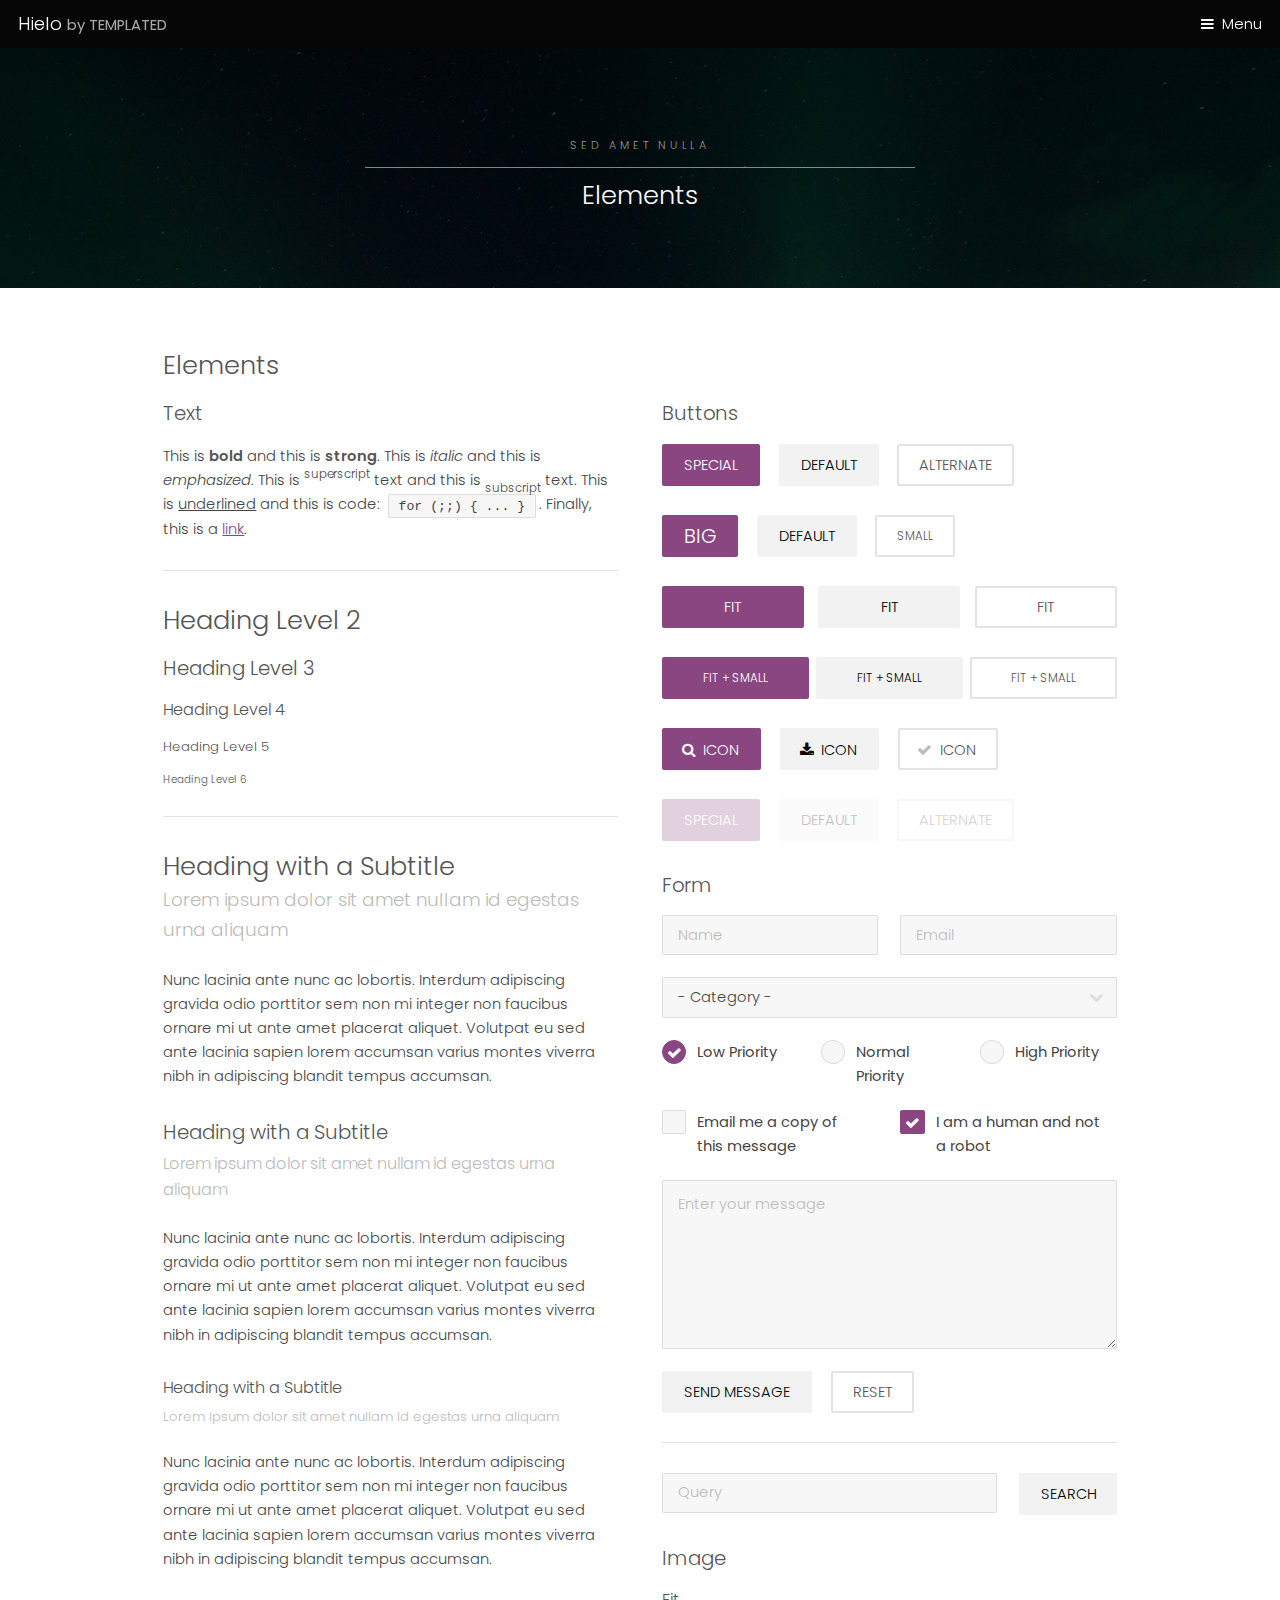
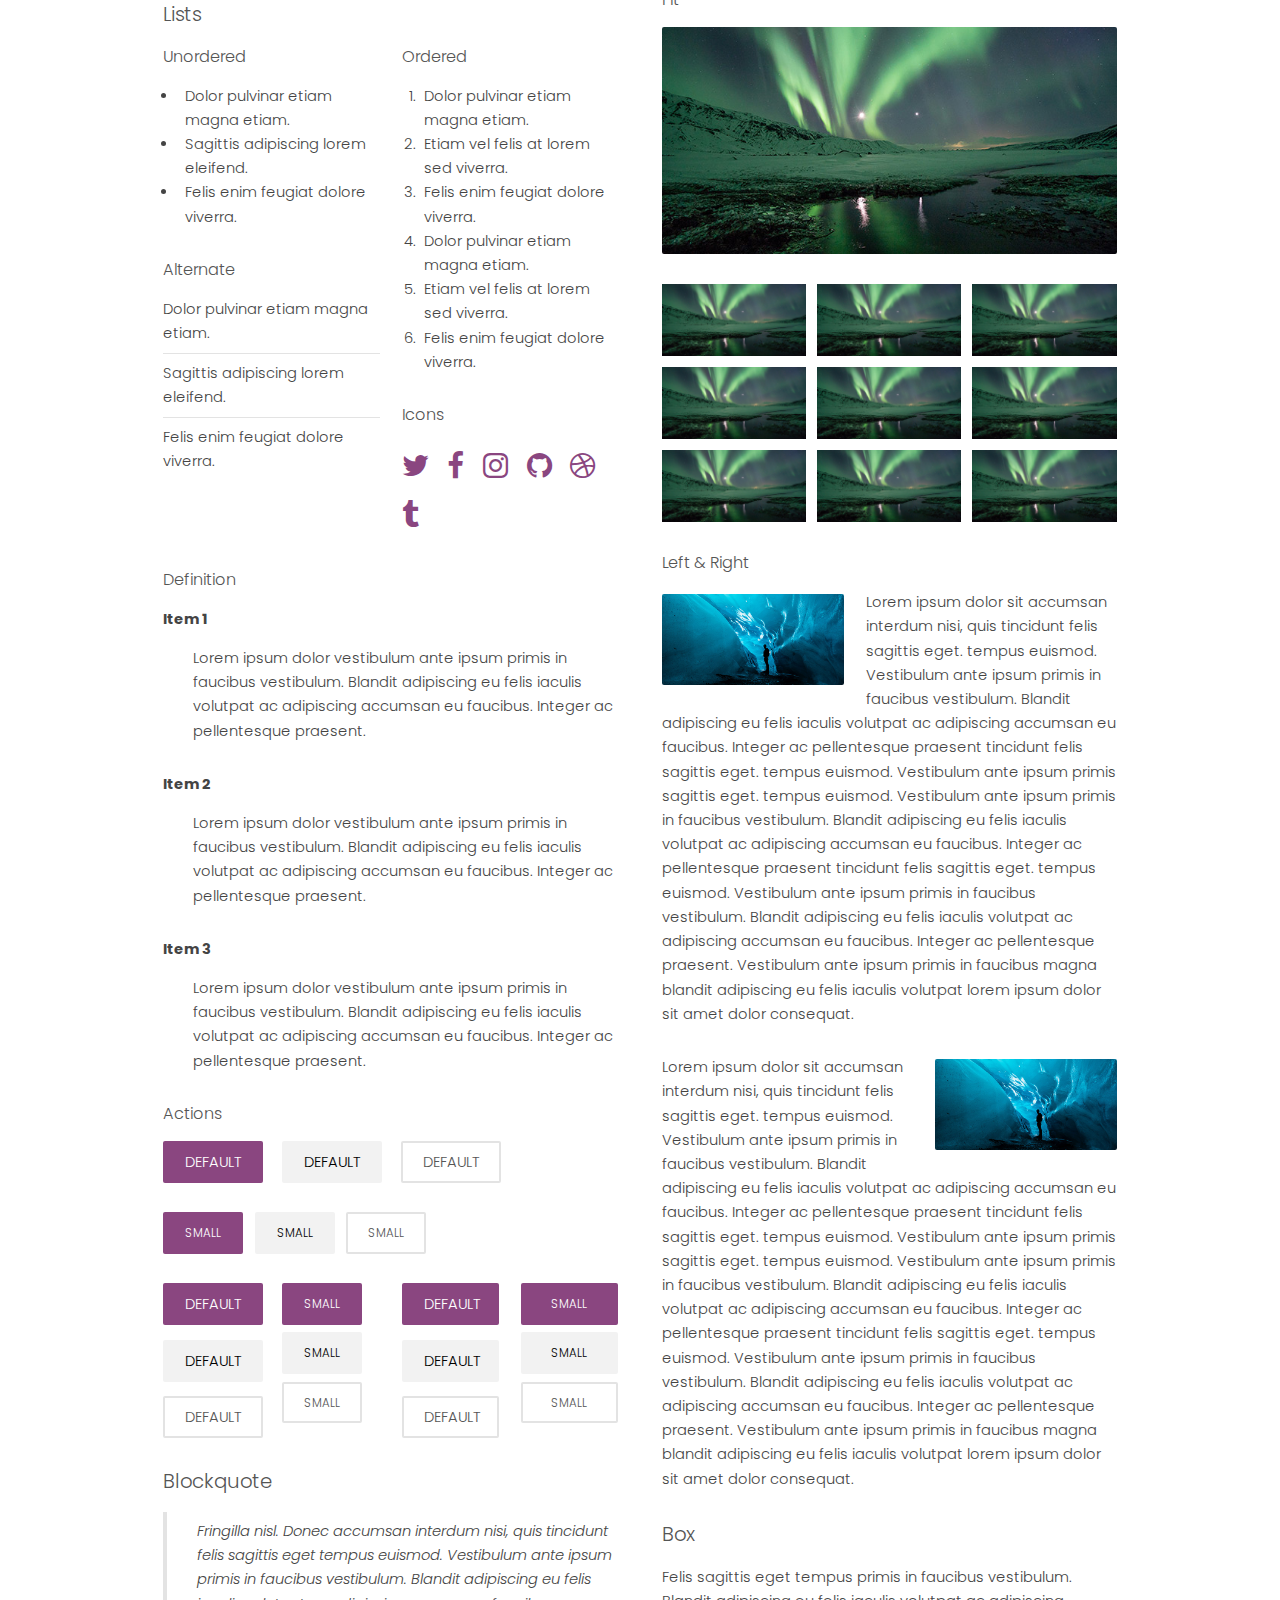
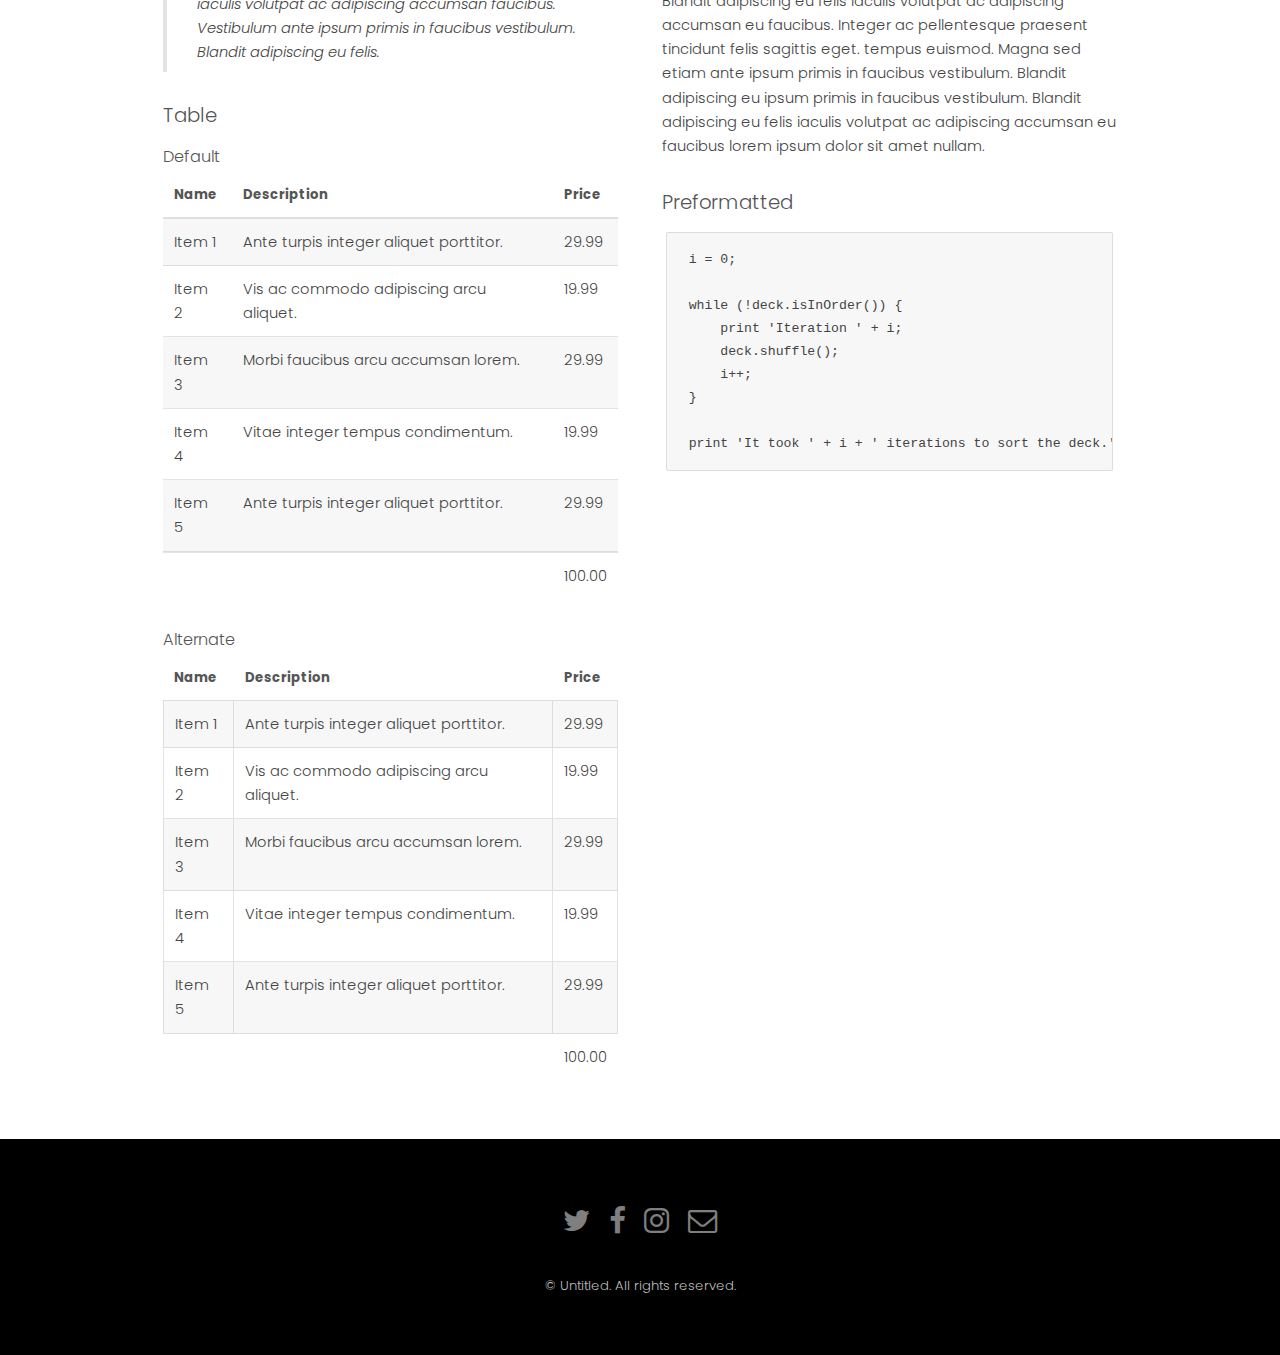
==== elements.html @ 3b43bdfb "Add files via upload" ====
<!DOCTYPE HTML>
<!--
	Hielo by TEMPLATED
	templated.co @templatedco
	Released for free under the Creative Commons Attribution 3.0 license (templated.co/license)
-->
<html>
	<head>
		<title>Hielo by TEMPLATED</title>
		<meta charset="utf-8" />
		<meta name="viewport" content="width=device-width, initial-scale=1" />
		<link rel="stylesheet" href="assets/css/main.css" />
	</head>
	<body class="subpage">

		<!-- Header -->
			<header id="header">
				<div class="logo"><a href="index.html">Hielo <span>by TEMPLATED</span></a></div>
				<a href="#menu">Menu</a>
			</header>

		<!-- Nav -->
			<nav id="menu">
				<ul class="links">
					<li><a href="index.html">Home</a></li>
					<li><a href="generic.html">Generic</a></li>
					<li><a href="elements.html">Elements</a></li>
				</ul>
			</nav>

		<!-- One -->
			<section id="One" class="wrapper style3">
				<div class="inner">
					<header class="align-center">
						<p>Sed amet nulla</p>
						<h2>Elements</h2>
					</header>
				</div>
			</section>

		<!-- Main -->
			<div id="main" class="container">

				<!-- Elements -->
					<h2 id="elements">Elements</h2>
					<div class="row 200%">
						<div class="6u 12u$(medium)">

							<!-- Text stuff -->
								<h3>Text</h3>
								<p>This is <b>bold</b> and this is <strong>strong</strong>. This is <i>italic</i> and this is <em>emphasized</em>.
								This is <sup>superscript</sup> text and this is <sub>subscript</sub> text.
								This is <u>underlined</u> and this is code: <code>for (;;) { ... }</code>.
								Finally, this is a <a href="#">link</a>.</p>
								<hr />
								<h2>Heading Level 2</h2>
								<h3>Heading Level 3</h3>
								<h4>Heading Level 4</h4>
								<h5>Heading Level 5</h5>
								<h6>Heading Level 6</h6>
								<hr />
								<header>
									<h2>Heading with a Subtitle</h2>
									<p>Lorem ipsum dolor sit amet nullam id egestas urna aliquam</p>
								</header>
								<p>Nunc lacinia ante nunc ac lobortis. Interdum adipiscing gravida odio porttitor sem non mi integer non faucibus ornare mi ut ante amet placerat aliquet. Volutpat eu sed ante lacinia sapien lorem accumsan varius montes viverra nibh in adipiscing blandit tempus accumsan.</p>
								<header>
									<h3>Heading with a Subtitle</h3>
									<p>Lorem ipsum dolor sit amet nullam id egestas urna aliquam</p>
								</header>
								<p>Nunc lacinia ante nunc ac lobortis. Interdum adipiscing gravida odio porttitor sem non mi integer non faucibus ornare mi ut ante amet placerat aliquet. Volutpat eu sed ante lacinia sapien lorem accumsan varius montes viverra nibh in adipiscing blandit tempus accumsan.</p>
								<header>
									<h4>Heading with a Subtitle</h4>
									<p>Lorem ipsum dolor sit amet nullam id egestas urna aliquam</p>
								</header>
								<p>Nunc lacinia ante nunc ac lobortis. Interdum adipiscing gravida odio porttitor sem non mi integer non faucibus ornare mi ut ante amet placerat aliquet. Volutpat eu sed ante lacinia sapien lorem accumsan varius montes viverra nibh in adipiscing blandit tempus accumsan.</p>

							<!-- Lists -->
								<h3>Lists</h3>
								<div class="row">
									<div class="6u 12u$(small)">

										<h4>Unordered</h4>
										<ul>
											<li>Dolor pulvinar etiam magna etiam.</li>
											<li>Sagittis adipiscing lorem eleifend.</li>
											<li>Felis enim feugiat dolore viverra.</li>
										</ul>

										<h4>Alternate</h4>
										<ul class="alt">
											<li>Dolor pulvinar etiam magna etiam.</li>
											<li>Sagittis adipiscing lorem eleifend.</li>
											<li>Felis enim feugiat dolore viverra.</li>
										</ul>

									</div>
									<div class="6u$ 12u$(small)">

										<h4>Ordered</h4>
										<ol>
											<li>Dolor pulvinar etiam magna etiam.</li>
											<li>Etiam vel felis at lorem sed viverra.</li>
											<li>Felis enim feugiat dolore viverra.</li>
											<li>Dolor pulvinar etiam magna etiam.</li>
											<li>Etiam vel felis at lorem sed viverra.</li>
											<li>Felis enim feugiat dolore viverra.</li>
										</ol>

										<h4>Icons</h4>
										<ul class="icons">
											<li><a href="#" class="icon fa-twitter"><span class="label">Twitter</span></a></li>
											<li><a href="#" class="icon fa-facebook"><span class="label">Facebook</span></a></li>
											<li><a href="#" class="icon fa-instagram"><span class="label">Instagram</span></a></li>
											<li><a href="#" class="icon fa-github"><span class="label">Github</span></a></li>
											<li><a href="#" class="icon fa-dribbble"><span class="label">Dribbble</span></a></li>
											<li><a href="#" class="icon fa-tumblr"><span class="label">Tumblr</span></a></li>
										</ul>

									</div>
								</div>
								<h4>Definition</h4>
								<dl>
									<dt>Item 1</dt>
									<dd>
										<p>Lorem ipsum dolor vestibulum ante ipsum primis in faucibus vestibulum. Blandit adipiscing eu felis iaculis volutpat ac adipiscing accumsan eu faucibus. Integer ac pellentesque praesent.</p>
									</dd>
									<dt>Item 2</dt>
									<dd>
										<p>Lorem ipsum dolor vestibulum ante ipsum primis in faucibus vestibulum. Blandit adipiscing eu felis iaculis volutpat ac adipiscing accumsan eu faucibus. Integer ac pellentesque praesent.</p>
									</dd>
									<dt>Item 3</dt>
									<dd>
										<p>Lorem ipsum dolor vestibulum ante ipsum primis in faucibus vestibulum. Blandit adipiscing eu felis iaculis volutpat ac adipiscing accumsan eu faucibus. Integer ac pellentesque praesent.</p>
									</dd>
								</dl>

								<h4>Actions</h4>
								<ul class="actions">
									<li><a href="#" class="button special">Default</a></li>
									<li><a href="#" class="button">Default</a></li>
									<li><a href="#" class="button alt">Default</a></li>
								</ul>
								<ul class="actions small">
									<li><a href="#" class="button special small">Small</a></li>
									<li><a href="#" class="button small">Small</a></li>
									<li><a href="#" class="button alt small">Small</a></li>
								</ul>
								<div class="row">
									<div class="3u 12u$(small)">
										<ul class="actions vertical">
											<li><a href="#" class="button special">Default</a></li>
											<li><a href="#" class="button">Default</a></li>
											<li><a href="#" class="button alt">Default</a></li>
										</ul>
									</div>
									<div class="3u 12u$(small)">
										<ul class="actions vertical small">
											<li><a href="#" class="button special small">Small</a></li>
											<li><a href="#" class="button small">Small</a></li>
											<li><a href="#" class="button alt small">Small</a></li>
										</ul>
									</div>
									<div class="3u 12u$(small)">
										<ul class="actions vertical">
											<li><a href="#" class="button special fit">Default</a></li>
											<li><a href="#" class="button fit">Default</a></li>
											<li><a href="#" class="button alt fit">Default</a></li>
										</ul>
									</div>
									<div class="3u$ 12u$(small)">
										<ul class="actions vertical small">
											<li><a href="#" class="button special small fit">Small</a></li>
											<li><a href="#" class="button small fit">Small</a></li>
											<li><a href="#" class="button alt small fit">Small</a></li>
										</ul>
									</div>
								</div>

							<!-- Blockquote -->
								<h3>Blockquote</h3>
								<blockquote>Fringilla nisl. Donec accumsan interdum nisi, quis tincidunt felis sagittis eget tempus euismod. Vestibulum ante ipsum primis in faucibus vestibulum. Blandit adipiscing eu felis iaculis volutpat ac adipiscing accumsan faucibus. Vestibulum ante ipsum primis in faucibus vestibulum. Blandit adipiscing eu felis.</blockquote>

							<!-- Table -->
								<h3>Table</h3>

								<h4>Default</h4>
								<div class="table-wrapper">
									<table>
										<thead>
											<tr>
												<th>Name</th>
												<th>Description</th>
												<th>Price</th>
											</tr>
										</thead>
										<tbody>
											<tr>
												<td>Item 1</td>
												<td>Ante turpis integer aliquet porttitor.</td>
												<td>29.99</td>
											</tr>
											<tr>
												<td>Item 2</td>
												<td>Vis ac commodo adipiscing arcu aliquet.</td>
												<td>19.99</td>
											</tr>
											<tr>
												<td>Item 3</td>
												<td> Morbi faucibus arcu accumsan lorem.</td>
												<td>29.99</td>
											</tr>
											<tr>
												<td>Item 4</td>
												<td>Vitae integer tempus condimentum.</td>
												<td>19.99</td>
											</tr>
											<tr>
												<td>Item 5</td>
												<td>Ante turpis integer aliquet porttitor.</td>
												<td>29.99</td>
											</tr>
										</tbody>
										<tfoot>
											<tr>
												<td colspan="2"></td>
												<td>100.00</td>
											</tr>
										</tfoot>
									</table>
								</div>

								<h4>Alternate</h4>
								<div class="table-wrapper">
									<table class="alt">
										<thead>
											<tr>
												<th>Name</th>
												<th>Description</th>
												<th>Price</th>
											</tr>
										</thead>
										<tbody>
											<tr>
												<td>Item 1</td>
												<td>Ante turpis integer aliquet porttitor.</td>
												<td>29.99</td>
											</tr>
											<tr>
												<td>Item 2</td>
												<td>Vis ac commodo adipiscing arcu aliquet.</td>
												<td>19.99</td>
											</tr>
											<tr>
												<td>Item 3</td>
												<td> Morbi faucibus arcu accumsan lorem.</td>
												<td>29.99</td>
											</tr>
											<tr>
												<td>Item 4</td>
												<td>Vitae integer tempus condimentum.</td>
												<td>19.99</td>
											</tr>
											<tr>
												<td>Item 5</td>
												<td>Ante turpis integer aliquet porttitor.</td>
												<td>29.99</td>
											</tr>
										</tbody>
										<tfoot>
											<tr>
												<td colspan="2"></td>
												<td>100.00</td>
											</tr>
										</tfoot>
									</table>
								</div>

						</div>
						<div class="6u$ 12u$(medium)">

							<!-- Buttons -->
								<h3>Buttons</h3>
								<ul class="actions">
									<li><a href="#" class="button special">Special</a></li>
									<li><a href="#" class="button">Default</a></li>
									<li><a href="#" class="button alt">Alternate</a></li>
								</ul>
								<ul class="actions">
									<li><a href="#" class="button special big">Big</a></li>
									<li><a href="#" class="button">Default</a></li>
									<li><a href="#" class="button alt small">Small</a></li>
								</ul>
								<ul class="actions fit">
									<li><a href="#" class="button special fit">Fit</a></li>
									<li><a href="#" class="button fit">Fit</a></li>
									<li><a href="#" class="button alt fit">Fit</a></li>
								</ul>
								<ul class="actions fit small">
									<li><a href="#" class="button special fit small">Fit + Small</a></li>
									<li><a href="#" class="button fit small">Fit + Small</a></li>
									<li><a href="#" class="button alt fit small">Fit + Small</a></li>
								</ul>
								<ul class="actions">
									<li><a href="#" class="button special icon fa-search">Icon</a></li>
									<li><a href="#" class="button icon fa-download">Icon</a></li>
									<li><a href="#" class="button alt icon fa-check">Icon</a></li>
								</ul>
								<ul class="actions">
									<li><span class="button special disabled">Special</span></li>
									<li><span class="button disabled">Default</span></li>
									<li><span class="button alt disabled">Alternate</span></li>
								</ul>

							<!-- Form -->
								<h3>Form</h3>

								<form method="post" action="#">
									<div class="row uniform">
										<div class="6u 12u$(xsmall)">
											<input type="text" name="name" id="name" value="" placeholder="Name" />
										</div>
										<div class="6u$ 12u$(xsmall)">
											<input type="email" name="email" id="email" value="" placeholder="Email" />
										</div>
										<!-- Break -->
										<div class="12u$">
											<div class="select-wrapper">
												<select name="category" id="category">
													<option value="">- Category -</option>
													<option value="1">Manufacturing</option>
													<option value="1">Shipping</option>
													<option value="1">Administration</option>
													<option value="1">Human Resources</option>
												</select>
											</div>
										</div>
										<!-- Break -->
										<div class="4u 12u$(small)">
											<input type="radio" id="priority-low" name="priority" checked>
											<label for="priority-low">Low Priority</label>
										</div>
										<div class="4u 12u$(small)">
											<input type="radio" id="priority-normal" name="priority">
											<label for="priority-normal">Normal Priority</label>
										</div>
										<div class="4u$ 12u$(small)">
											<input type="radio" id="priority-high" name="priority">
											<label for="priority-high">High Priority</label>
										</div>
										<!-- Break -->
										<div class="6u 12u$(small)">
											<input type="checkbox" id="copy" name="copy">
											<label for="copy">Email me a copy of this message</label>
										</div>
										<div class="6u$ 12u$(small)">
											<input type="checkbox" id="human" name="human" checked>
											<label for="human">I am a human and not a robot</label>
										</div>
										<!-- Break -->
										<div class="12u$">
											<textarea name="message" id="message" placeholder="Enter your message" rows="6"></textarea>
										</div>
										<!-- Break -->
										<div class="12u$">
											<ul class="actions">
												<li><input type="submit" value="Send Message" /></li>
												<li><input type="reset" value="Reset" class="alt" /></li>
											</ul>
										</div>
									</div>
								</form>

								<hr />

								<form method="post" action="#">
									<div class="row uniform">
										<div class="9u 12u$(small)">
											<input type="text" name="query" id="query" value="" placeholder="Query" />
										</div>
										<div class="3u$ 12u$(small)">
											<input type="submit" value="Search" class="fit" />
										</div>
									</div>
								</form>

							<!-- Image -->
								<h3>Image</h3>

								<h4>Fit</h4>
								<span class="image fit"><img src="images/pic01.jpg" alt="" /></span>
								<div class="box alt">
									<div class="row 50% uniform">
										<div class="4u"><span class="image fit"><img src="images/pic01.jpg" alt="" /></span></div>
										<div class="4u"><span class="image fit"><img src="images/pic01.jpg" alt="" /></span></div>
										<div class="4u$"><span class="image fit"><img src="images/pic01.jpg" alt="" /></span></div>
										<!-- Break -->
										<div class="4u"><span class="image fit"><img src="images/pic01.jpg" alt="" /></span></div>
										<div class="4u"><span class="image fit"><img src="images/pic01.jpg" alt="" /></span></div>
										<div class="4u$"><span class="image fit"><img src="images/pic01.jpg" alt="" /></span></div>
										<!-- Break -->
										<div class="4u"><span class="image fit"><img src="images/pic01.jpg" alt="" /></span></div>
										<div class="4u"><span class="image fit"><img src="images/pic01.jpg" alt="" /></span></div>
										<div class="4u$"><span class="image fit"><img src="images/pic01.jpg" alt="" /></span></div>
									</div>
								</div>

								<h4>Left &amp; Right</h4>
								<p><span class="image left"><img src="images/pic02.jpg" alt="" /></span>Lorem ipsum dolor sit accumsan interdum nisi, quis tincidunt felis sagittis eget. tempus euismod. Vestibulum ante ipsum primis in faucibus vestibulum. Blandit adipiscing eu felis iaculis volutpat ac adipiscing accumsan eu faucibus. Integer ac pellentesque praesent tincidunt felis sagittis eget. tempus euismod. Vestibulum ante ipsum primis sagittis eget. tempus euismod. Vestibulum ante ipsum primis in faucibus vestibulum. Blandit adipiscing eu felis iaculis volutpat ac adipiscing accumsan eu faucibus. Integer ac pellentesque praesent tincidunt felis sagittis eget. tempus euismod. Vestibulum ante ipsum primis in faucibus vestibulum. Blandit adipiscing eu felis iaculis volutpat ac adipiscing accumsan eu faucibus. Integer ac pellentesque praesent. Vestibulum ante ipsum primis in faucibus magna blandit adipiscing eu felis iaculis volutpat lorem ipsum dolor sit amet dolor consequat.</p>
								<p><span class="image right"><img src="images/pic02.jpg" alt="" /></span>Lorem ipsum dolor sit accumsan interdum nisi, quis tincidunt felis sagittis eget. tempus euismod. Vestibulum ante ipsum primis in faucibus vestibulum. Blandit adipiscing eu felis iaculis volutpat ac adipiscing accumsan eu faucibus. Integer ac pellentesque praesent tincidunt felis sagittis eget. tempus euismod. Vestibulum ante ipsum primis sagittis eget. tempus euismod. Vestibulum ante ipsum primis in faucibus vestibulum. Blandit adipiscing eu felis iaculis volutpat ac adipiscing accumsan eu faucibus. Integer ac pellentesque praesent tincidunt felis sagittis eget. tempus euismod. Vestibulum ante ipsum primis in faucibus vestibulum. Blandit adipiscing eu felis iaculis volutpat ac adipiscing accumsan eu faucibus. Integer ac pellentesque praesent. Vestibulum ante ipsum primis in faucibus magna blandit adipiscing eu felis iaculis volutpat lorem ipsum dolor sit amet dolor consequat.</p>

							<!-- Box -->
								<h3>Box</h3>
								<div class="box">
									<p>Felis sagittis eget tempus primis in faucibus vestibulum. Blandit adipiscing eu felis iaculis volutpat ac adipiscing accumsan eu faucibus. Integer ac pellentesque praesent tincidunt felis sagittis eget. tempus euismod. Magna sed etiam ante ipsum primis in faucibus vestibulum. Blandit adipiscing eu ipsum primis in faucibus vestibulum. Blandit adipiscing eu felis iaculis volutpat ac adipiscing accumsan eu faucibus lorem ipsum dolor sit amet nullam.</p>
								</div>

							<!-- Preformatted Code -->
								<h3>Preformatted</h3>
								<pre><code>i = 0;

while (!deck.isInOrder()) {
    print 'Iteration ' + i;
    deck.shuffle();
    i++;
}

print 'It took ' + i + ' iterations to sort the deck.';
</code></pre>

						</div>
					</div>

			</div>

		<!-- Footer -->
			<footer id="footer">
				<div class="container">
					<ul class="icons">
						<li><a href="#" class="icon fa-twitter"><span class="label">Twitter</span></a></li>
						<li><a href="#" class="icon fa-facebook"><span class="label">Facebook</span></a></li>
						<li><a href="#" class="icon fa-instagram"><span class="label">Instagram</span></a></li>
						<li><a href="#" class="icon fa-envelope-o"><span class="label">Email</span></a></li>
					</ul>
				</div>
				<div class="copyright">
					&copy; Untitled. All rights reserved.
				</div>
			</footer>

		<!-- Scripts -->
			<script src="assets/js/jquery.min.js"></script>
			<script src="assets/js/jquery.scrollex.min.js"></script>
			<script src="assets/js/skel.min.js"></script>
			<script src="assets/js/util.js"></script>
			<script src="assets/js/main.js"></script>

	</body>
</html>
---- assets/css/main.css ----
@charset "UTF-8";
@import url(font-awesome.min.css);
@import url("https://fonts.googleapis.com/css?family=Poppins:300,400,500,600,700");

/*
	Hielo by TEMPLATED
	templated.co @templatedco
	Released for free under the Creative Commons Attribution 3.0 license (templated.co/license)
*/

/* Reset */

	html, body, div, span, applet, object, iframe, h1, h2, h3, h4, h5, h6, p, blockquote, pre, a, abbr, acronym, address, big, cite, code, del, dfn, em, img, ins, kbd, q, s, samp, small, strike, strong, sub, sup, tt, var, b, u, i, center, dl, dt, dd, ol, ul, li, fieldset, form, label, legend, table, caption, tbody, tfoot, thead, tr, th, td, article, aside, canvas, details, embed, figure, figcaption, footer, header, hgroup, menu, nav, output, ruby, section, summary, time, mark, audio, video {
		margin: 0;
		padding: 0;
		border: 0;
		font-size: 100%;
		font: inherit;
		vertical-align: baseline;
	}

	article, aside, details, figcaption, figure, footer, header, hgroup, menu, nav, section {
		display: block;
	}

	body {
		line-height: 1;
	}

	ol, ul {
		list-style: none;
	}

	blockquote, q {
		quotes: none;
	}

	blockquote:before, blockquote:after, q:before, q:after {
		content: '';
		content: none;
	}

	table {
		border-collapse: collapse;
		border-spacing: 0;
	}

	body {
		-webkit-text-size-adjust: none;
	}

/* Box Model */

	*, *:before, *:after {
		-moz-box-sizing: border-box;
		-webkit-box-sizing: border-box;
		box-sizing: border-box;
	}

/* Containers */

	.container {
		margin-left: auto;
		margin-right: auto;
	}

	.container.\31 25\25 {
		width: 100%;
		max-width: 100rem;
		min-width: 80rem;
	}

	.container.\37 5\25 {
		width: 60rem;
	}

	.container.\35 0\25 {
		width: 40rem;
	}

	.container.\32 5\25 {
		width: 20rem;
	}

	.container {
		width: 80rem;
	}

	@media screen and (max-width: 1680px) {

		.container.\31 25\25 {
			width: 100%;
			max-width: 100rem;
			min-width: 80rem;
		}

		.container.\37 5\25 {
			width: 60rem;
		}

		.container.\35 0\25 {
			width: 40rem;
		}

		.container.\32 5\25 {
			width: 20rem;
		}

		.container {
			width: 80rem;
		}

	}

	@media screen and (max-width: 1280px) {

		.container.\31 25\25 {
			width: 100%;
			max-width: 81.25rem;
			min-width: 65rem;
		}

		.container.\37 5\25 {
			width: 48.75rem;
		}

		.container.\35 0\25 {
			width: 32.5rem;
		}

		.container.\32 5\25 {
			width: 16.25rem;
		}

		.container {
			width: 65rem;
		}

	}

	@media screen and (max-width: 980px) {

		.container.\31 25\25 {
			width: 100%;
			max-width: 112.5%;
			min-width: 90%;
		}

		.container.\37 5\25 {
			width: 67.5%;
		}

		.container.\35 0\25 {
			width: 45%;
		}

		.container.\32 5\25 {
			width: 22.5%;
		}

		.container {
			width: 90%;
		}

	}

	@media screen and (max-width: 736px) {

		.container.\31 25\25 {
			width: 100%;
			max-width: 112.5%;
			min-width: 90%;
		}

		.container.\37 5\25 {
			width: 67.5%;
		}

		.container.\35 0\25 {
			width: 45%;
		}

		.container.\32 5\25 {
			width: 22.5%;
		}

		.container {
			width: 90% !important;
		}

	}

	@media screen and (max-width: 480px) {

		.container.\31 25\25 {
			width: 100%;
			max-width: 112.5%;
			min-width: 90%;
		}

		.container.\37 5\25 {
			width: 67.5%;
		}

		.container.\35 0\25 {
			width: 45%;
		}

		.container.\32 5\25 {
			width: 22.5%;
		}

		.container {
			width: 90% !important;
		}

	}

/* Grid */

	.row {
		border-bottom: solid 1px transparent;
		-moz-box-sizing: border-box;
		-webkit-box-sizing: border-box;
		box-sizing: border-box;
	}

	.row > * {
		float: left;
		-moz-box-sizing: border-box;
		-webkit-box-sizing: border-box;
		box-sizing: border-box;
	}

	.row:after, .row:before {
		content: '';
		display: block;
		clear: both;
		height: 0;
	}

	.row.uniform > * > :first-child {
		margin-top: 0;
	}

	.row.uniform > * > :last-child {
		margin-bottom: 0;
	}

	.row.\30 \25 > * {
		padding: 0 0 0 0rem;
	}

	.row.\30 \25 {
		margin: 0 0 -1px 0rem;
	}

	.row.uniform.\30 \25 > * {
		padding: 0rem 0 0 0rem;
	}

	.row.uniform.\30 \25 {
		margin: 0rem 0 -1px 0rem;
	}

	.row > * {
		padding: 0 0 0 2rem;
	}

	.row {
		margin: 0 0 -1px -2rem;
	}

	.row.uniform > * {
		padding: 2rem 0 0 2rem;
	}

	.row.uniform {
		margin: -2rem 0 -1px -2rem;
	}

	.row.\32 00\25 > * {
		padding: 0 0 0 4rem;
	}

	.row.\32 00\25 {
		margin: 0 0 -1px -4rem;
	}

	.row.uniform.\32 00\25 > * {
		padding: 4rem 0 0 4rem;
	}

	.row.uniform.\32 00\25 {
		margin: -4rem 0 -1px -4rem;
	}

	.row.\31 50\25 > * {
		padding: 0 0 0 3rem;
	}

	.row.\31 50\25 {
		margin: 0 0 -1px -3rem;
	}

	.row.uniform.\31 50\25 > * {
		padding: 3rem 0 0 3rem;
	}

	.row.uniform.\31 50\25 {
		margin: -3rem 0 -1px -3rem;
	}

	.row.\35 0\25 > * {
		padding: 0 0 0 1rem;
	}

	.row.\35 0\25 {
		margin: 0 0 -1px -1rem;
	}

	.row.uniform.\35 0\25 > * {
		padding: 1rem 0 0 1rem;
	}

	.row.uniform.\35 0\25 {
		margin: -1rem 0 -1px -1rem;
	}

	.row.\32 5\25 > * {
		padding: 0 0 0 0.5rem;
	}

	.row.\32 5\25 {
		margin: 0 0 -1px -0.5rem;
	}

	.row.uniform.\32 5\25 > * {
		padding: 0.5rem 0 0 0.5rem;
	}

	.row.uniform.\32 5\25 {
		margin: -0.5rem 0 -1px -0.5rem;
	}

	.\31 2u, .\31 2u\24 {
		width: 100%;
		clear: none;
		margin-left: 0;
	}

	.\31 1u, .\31 1u\24 {
		width: 91.6666666667%;
		clear: none;
		margin-left: 0;
	}

	.\31 0u, .\31 0u\24 {
		width: 83.3333333333%;
		clear: none;
		margin-left: 0;
	}

	.\39 u, .\39 u\24 {
		width: 75%;
		clear: none;
		margin-left: 0;
	}

	.\38 u, .\38 u\24 {
		width: 66.6666666667%;
		clear: none;
		margin-left: 0;
	}

	.\37 u, .\37 u\24 {
		width: 58.3333333333%;
		clear: none;
		margin-left: 0;
	}

	.\36 u, .\36 u\24 {
		width: 50%;
		clear: none;
		margin-left: 0;
	}

	.\35 u, .\35 u\24 {
		width: 41.6666666667%;
		clear: none;
		margin-left: 0;
	}

	.\34 u, .\34 u\24 {
		width: 33.3333333333%;
		clear: none;
		margin-left: 0;
	}

	.\33 u, .\33 u\24 {
		width: 25%;
		clear: none;
		margin-left: 0;
	}

	.\32 u, .\32 u\24 {
		width: 16.6666666667%;
		clear: none;
		margin-left: 0;
	}

	.\31 u, .\31 u\24 {
		width: 8.3333333333%;
		clear: none;
		margin-left: 0;
	}

	.\31 2u\24 + *,
	.\31 1u\24 + *,
	.\31 0u\24 + *,
	.\39 u\24 + *,
	.\38 u\24 + *,
	.\37 u\24 + *,
	.\36 u\24 + *,
	.\35 u\24 + *,
	.\34 u\24 + *,
	.\33 u\24 + *,
	.\32 u\24 + *,
	.\31 u\24 + * {
		clear: left;
	}

	.\-11u {
		margin-left: 91.66667%;
	}

	.\-10u {
		margin-left: 83.33333%;
	}

	.\-9u {
		margin-left: 75%;
	}

	.\-8u {
		margin-left: 66.66667%;
	}

	.\-7u {
		margin-left: 58.33333%;
	}

	.\-6u {
		margin-left: 50%;
	}

	.\-5u {
		margin-left: 41.66667%;
	}

	.\-4u {
		margin-left: 33.33333%;
	}

	.\-3u {
		margin-left: 25%;
	}

	.\-2u {
		margin-left: 16.66667%;
	}

	.\-1u {
		margin-left: 8.33333%;
	}

	@media screen and (max-width: 1680px) {

		.row > * {
			padding: 0 0 0 2rem;
		}

		.row {
			margin: 0 0 -1px -2rem;
		}

		.row.uniform > * {
			padding: 2rem 0 0 2rem;
		}

		.row.uniform {
			margin: -2rem 0 -1px -2rem;
		}

		.row.\32 00\25 > * {
			padding: 0 0 0 4rem;
		}

		.row.\32 00\25 {
			margin: 0 0 -1px -4rem;
		}

		.row.uniform.\32 00\25 > * {
			padding: 4rem 0 0 4rem;
		}

		.row.uniform.\32 00\25 {
			margin: -4rem 0 -1px -4rem;
		}

		.row.\31 50\25 > * {
			padding: 0 0 0 3rem;
		}

		.row.\31 50\25 {
			margin: 0 0 -1px -3rem;
		}

		.row.uniform.\31 50\25 > * {
			padding: 3rem 0 0 3rem;
		}

		.row.uniform.\31 50\25 {
			margin: -3rem 0 -1px -3rem;
		}

		.row.\35 0\25 > * {
			padding: 0 0 0 1rem;
		}

		.row.\35 0\25 {
			margin: 0 0 -1px -1rem;
		}

		.row.uniform.\35 0\25 > * {
			padding: 1rem 0 0 1rem;
		}

		.row.uniform.\35 0\25 {
			margin: -1rem 0 -1px -1rem;
		}

		.row.\32 5\25 > * {
			padding: 0 0 0 0.5rem;
		}

		.row.\32 5\25 {
			margin: 0 0 -1px -0.5rem;
		}

		.row.uniform.\32 5\25 > * {
			padding: 0.5rem 0 0 0.5rem;
		}

		.row.uniform.\32 5\25 {
			margin: -0.5rem 0 -1px -0.5rem;
		}

		.\31 2u\28xlarge\29, .\31 2u\24\28xlarge\29 {
			width: 100%;
			clear: none;
			margin-left: 0;
		}

		.\31 1u\28xlarge\29, .\31 1u\24\28xlarge\29 {
			width: 91.6666666667%;
			clear: none;
			margin-left: 0;
		}

		.\31 0u\28xlarge\29, .\31 0u\24\28xlarge\29 {
			width: 83.3333333333%;
			clear: none;
			margin-left: 0;
		}

		.\39 u\28xlarge\29, .\39 u\24\28xlarge\29 {
			width: 75%;
			clear: none;
			margin-left: 0;
		}

		.\38 u\28xlarge\29, .\38 u\24\28xlarge\29 {
			width: 66.6666666667%;
			clear: none;
			margin-left: 0;
		}

		.\37 u\28xlarge\29, .\37 u\24\28xlarge\29 {
			width: 58.3333333333%;
			clear: none;
			margin-left: 0;
		}

		.\36 u\28xlarge\29, .\36 u\24\28xlarge\29 {
			width: 50%;
			clear: none;
			margin-left: 0;
		}

		.\35 u\28xlarge\29, .\35 u\24\28xlarge\29 {
			width: 41.6666666667%;
			clear: none;
			margin-left: 0;
		}

		.\34 u\28xlarge\29, .\34 u\24\28xlarge\29 {
			width: 33.3333333333%;
			clear: none;
			margin-left: 0;
		}

		.\33 u\28xlarge\29, .\33 u\24\28xlarge\29 {
			width: 25%;
			clear: none;
			margin-left: 0;
		}

		.\32 u\28xlarge\29, .\32 u\24\28xlarge\29 {
			width: 16.6666666667%;
			clear: none;
			margin-left: 0;
		}

		.\31 u\28xlarge\29, .\31 u\24\28xlarge\29 {
			width: 8.3333333333%;
			clear: none;
			margin-left: 0;
		}

		.\31 2u\24\28xlarge\29 + *,
		.\31 1u\24\28xlarge\29 + *,
		.\31 0u\24\28xlarge\29 + *,
		.\39 u\24\28xlarge\29 + *,
		.\38 u\24\28xlarge\29 + *,
		.\37 u\24\28xlarge\29 + *,
		.\36 u\24\28xlarge\29 + *,
		.\35 u\24\28xlarge\29 + *,
		.\34 u\24\28xlarge\29 + *,
		.\33 u\24\28xlarge\29 + *,
		.\32 u\24\28xlarge\29 + *,
		.\31 u\24\28xlarge\29 + * {
			clear: left;
		}

		.\-11u\28xlarge\29 {
			margin-left: 91.66667%;
		}

		.\-10u\28xlarge\29 {
			margin-left: 83.33333%;
		}

		.\-9u\28xlarge\29 {
			margin-left: 75%;
		}

		.\-8u\28xlarge\29 {
			margin-left: 66.66667%;
		}

		.\-7u\28xlarge\29 {
			margin-left: 58.33333%;
		}

		.\-6u\28xlarge\29 {
			margin-left: 50%;
		}

		.\-5u\28xlarge\29 {
			margin-left: 41.66667%;
		}

		.\-4u\28xlarge\29 {
			margin-left: 33.33333%;
		}

		.\-3u\28xlarge\29 {
			margin-left: 25%;
		}

		.\-2u\28xlarge\29 {
			margin-left: 16.66667%;
		}

		.\-1u\28xlarge\29 {
			margin-left: 8.33333%;
		}

	}

	@media screen and (max-width: 1280px) {

		.row > * {
			padding: 0 0 0 1.5rem;
		}

		.row {
			margin: 0 0 -1px -1.5rem;
		}

		.row.uniform > * {
			padding: 1.5rem 0 0 1.5rem;
		}

		.row.uniform {
			margin: -1.5rem 0 -1px -1.5rem;
		}

		.row.\32 00\25 > * {
			padding: 0 0 0 3rem;
		}

		.row.\32 00\25 {
			margin: 0 0 -1px -3rem;
		}

		.row.uniform.\32 00\25 > * {
			padding: 3rem 0 0 3rem;
		}

		.row.uniform.\32 00\25 {
			margin: -3rem 0 -1px -3rem;
		}

		.row.\31 50\25 > * {
			padding: 0 0 0 2.25rem;
		}

		.row.\31 50\25 {
			margin: 0 0 -1px -2.25rem;
		}

		.row.uniform.\31 50\25 > * {
			padding: 2.25rem 0 0 2.25rem;
		}

		.row.uniform.\31 50\25 {
			margin: -2.25rem 0 -1px -2.25rem;
		}

		.row.\35 0\25 > * {
			padding: 0 0 0 0.75rem;
		}

		.row.\35 0\25 {
			margin: 0 0 -1px -0.75rem;
		}

		.row.uniform.\35 0\25 > * {
			padding: 0.75rem 0 0 0.75rem;
		}

		.row.uniform.\35 0\25 {
			margin: -0.75rem 0 -1px -0.75rem;
		}

		.row.\32 5\25 > * {
			padding: 0 0 0 0.375rem;
		}

		.row.\32 5\25 {
			margin: 0 0 -1px -0.375rem;
		}

		.row.uniform.\32 5\25 > * {
			padding: 0.375rem 0 0 0.375rem;
		}

		.row.uniform.\32 5\25 {
			margin: -0.375rem 0 -1px -0.375rem;
		}

		.\31 2u\28large\29, .\31 2u\24\28large\29 {
			width: 100%;
			clear: none;
			margin-left: 0;
		}

		.\31 1u\28large\29, .\31 1u\24\28large\29 {
			width: 91.6666666667%;
			clear: none;
			margin-left: 0;
		}

		.\31 0u\28large\29, .\31 0u\24\28large\29 {
			width: 83.3333333333%;
			clear: none;
			margin-left: 0;
		}

		.\39 u\28large\29, .\39 u\24\28large\29 {
			width: 75%;
			clear: none;
			margin-left: 0;
		}

		.\38 u\28large\29, .\38 u\24\28large\29 {
			width: 66.6666666667%;
			clear: none;
			margin-left: 0;
		}

		.\37 u\28large\29, .\37 u\24\28large\29 {
			width: 58.3333333333%;
			clear: none;
			margin-left: 0;
		}

		.\36 u\28large\29, .\36 u\24\28large\29 {
			width: 50%;
			clear: none;
			margin-left: 0;
		}

		.\35 u\28large\29, .\35 u\24\28large\29 {
			width: 41.6666666667%;
			clear: none;
			margin-left: 0;
		}

		.\34 u\28large\29, .\34 u\24\28large\29 {
			width: 33.3333333333%;
			clear: none;
			margin-left: 0;
		}

		.\33 u\28large\29, .\33 u\24\28large\29 {
			width: 25%;
			clear: none;
			margin-left: 0;
		}

		.\32 u\28large\29, .\32 u\24\28large\29 {
			width: 16.6666666667%;
			clear: none;
			margin-left: 0;
		}

		.\31 u\28large\29, .\31 u\24\28large\29 {
			width: 8.3333333333%;
			clear: none;
			margin-left: 0;
		}

		.\31 2u\24\28large\29 + *,
		.\31 1u\24\28large\29 + *,
		.\31 0u\24\28large\29 + *,
		.\39 u\24\28large\29 + *,
		.\38 u\24\28large\29 + *,
		.\37 u\24\28large\29 + *,
		.\36 u\24\28large\29 + *,
		.\35 u\24\28large\29 + *,
		.\34 u\24\28large\29 + *,
		.\33 u\24\28large\29 + *,
		.\32 u\24\28large\29 + *,
		.\31 u\24\28large\29 + * {
			clear: left;
		}

		.\-11u\28large\29 {
			margin-left: 91.66667%;
		}

		.\-10u\28large\29 {
			margin-left: 83.33333%;
		}

		.\-9u\28large\29 {
			margin-left: 75%;
		}

		.\-8u\28large\29 {
			margin-left: 66.66667%;
		}

		.\-7u\28large\29 {
			margin-left: 58.33333%;
		}

		.\-6u\28large\29 {
			margin-left: 50%;
		}

		.\-5u\28large\29 {
			margin-left: 41.66667%;
		}

		.\-4u\28large\29 {
			margin-left: 33.33333%;
		}

		.\-3u\28large\29 {
			margin-left: 25%;
		}

		.\-2u\28large\29 {
			margin-left: 16.66667%;
		}

		.\-1u\28large\29 {
			margin-left: 8.33333%;
		}

	}

	@media screen and (max-width: 980px) {

		.row > * {
			padding: 0 0 0 1.5rem;
		}

		.row {
			margin: 0 0 -1px -1.5rem;
		}

		.row.uniform > * {
			padding: 1.5rem 0 0 1.5rem;
		}

		.row.uniform {
			margin: -1.5rem 0 -1px -1.5rem;
		}

		.row.\32 00\25 > * {
			padding: 0 0 0 3rem;
		}

		.row.\32 00\25 {
			margin: 0 0 -1px -3rem;
		}

		.row.uniform.\32 00\25 > * {
			padding: 3rem 0 0 3rem;
		}

		.row.uniform.\32 00\25 {
			margin: -3rem 0 -1px -3rem;
		}

		.row.\31 50\25 > * {
			padding: 0 0 0 2.25rem;
		}

		.row.\31 50\25 {
			margin: 0 0 -1px -2.25rem;
		}

		.row.uniform.\31 50\25 > * {
			padding: 2.25rem 0 0 2.25rem;
		}

		.row.uniform.\31 50\25 {
			margin: -2.25rem 0 -1px -2.25rem;
		}

		.row.\35 0\25 > * {
			padding: 0 0 0 0.75rem;
		}

		.row.\35 0\25 {
			margin: 0 0 -1px -0.75rem;
		}

		.row.uniform.\35 0\25 > * {
			padding: 0.75rem 0 0 0.75rem;
		}

		.row.uniform.\35 0\25 {
			margin: -0.75rem 0 -1px -0.75rem;
		}

		.row.\32 5\25 > * {
			padding: 0 0 0 0.375rem;
		}

		.row.\32 5\25 {
			margin: 0 0 -1px -0.375rem;
		}

		.row.uniform.\32 5\25 > * {
			padding: 0.375rem 0 0 0.375rem;
		}

		.row.uniform.\32 5\25 {
			margin: -0.375rem 0 -1px -0.375rem;
		}

		.\31 2u\28medium\29, .\31 2u\24\28medium\29 {
			width: 100%;
			clear: none;
			margin-left: 0;
		}

		.\31 1u\28medium\29, .\31 1u\24\28medium\29 {
			width: 91.6666666667%;
			clear: none;
			margin-left: 0;
		}

		.\31 0u\28medium\29, .\31 0u\24\28medium\29 {
			width: 83.3333333333%;
			clear: none;
			margin-left: 0;
		}

		.\39 u\28medium\29, .\39 u\24\28medium\29 {
			width: 75%;
			clear: none;
			margin-left: 0;
		}

		.\38 u\28medium\29, .\38 u\24\28medium\29 {
			width: 66.6666666667%;
			clear: none;
			margin-left: 0;
		}

		.\37 u\28medium\29, .\37 u\24\28medium\29 {
			width: 58.3333333333%;
			clear: none;
			margin-left: 0;
		}

		.\36 u\28medium\29, .\36 u\24\28medium\29 {
			width: 50%;
			clear: none;
			margin-left: 0;
		}

		.\35 u\28medium\29, .\35 u\24\28medium\29 {
			width: 41.6666666667%;
			clear: none;
			margin-left: 0;
		}

		.\34 u\28medium\29, .\34 u\24\28medium\29 {
			width: 33.3333333333%;
			clear: none;
			margin-left: 0;
		}

		.\33 u\28medium\29, .\33 u\24\28medium\29 {
			width: 25%;
			clear: none;
			margin-left: 0;
		}

		.\32 u\28medium\29, .\32 u\24\28medium\29 {
			width: 16.6666666667%;
			clear: none;
			margin-left: 0;
		}

		.\31 u\28medium\29, .\31 u\24\28medium\29 {
			width: 8.3333333333%;
			clear: none;
			margin-left: 0;
		}

		.\31 2u\24\28medium\29 + *,
		.\31 1u\24\28medium\29 + *,
		.\31 0u\24\28medium\29 + *,
		.\39 u\24\28medium\29 + *,
		.\38 u\24\28medium\29 + *,
		.\37 u\24\28medium\29 + *,
		.\36 u\24\28medium\29 + *,
		.\35 u\24\28medium\29 + *,
		.\34 u\24\28medium\29 + *,
		.\33 u\24\28medium\29 + *,
		.\32 u\24\28medium\29 + *,
		.\31 u\24\28medium\29 + * {
			clear: left;
		}

		.\-11u\28medium\29 {
			margin-left: 91.66667%;
		}

		.\-10u\28medium\29 {
			margin-left: 83.33333%;
		}

		.\-9u\28medium\29 {
			margin-left: 75%;
		}

		.\-8u\28medium\29 {
			margin-left: 66.66667%;
		}

		.\-7u\28medium\29 {
			margin-left: 58.33333%;
		}

		.\-6u\28medium\29 {
			margin-left: 50%;
		}

		.\-5u\28medium\29 {
			margin-left: 41.66667%;
		}

		.\-4u\28medium\29 {
			margin-left: 33.33333%;
		}

		.\-3u\28medium\29 {
			margin-left: 25%;
		}

		.\-2u\28medium\29 {
			margin-left: 16.66667%;
		}

		.\-1u\28medium\29 {
			margin-left: 8.33333%;
		}

	}

	@media screen and (max-width: 736px) {

		.row > * {
			padding: 0 0 0 1.25rem;
		}

		.row {
			margin: 0 0 -1px -1.25rem;
		}

		.row.uniform > * {
			padding: 1.25rem 0 0 1.25rem;
		}

		.row.uniform {
			margin: -1.25rem 0 -1px -1.25rem;
		}

		.row.\32 00\25 > * {
			padding: 0 0 0 2.5rem;
		}

		.row.\32 00\25 {
			margin: 0 0 -1px -2.5rem;
		}

		.row.uniform.\32 00\25 > * {
			padding: 2.5rem 0 0 2.5rem;
		}

		.row.uniform.\32 00\25 {
			margin: -2.5rem 0 -1px -2.5rem;
		}

		.row.\31 50\25 > * {
			padding: 0 0 0 1.875rem;
		}

		.row.\31 50\25 {
			margin: 0 0 -1px -1.875rem;
		}

		.row.uniform.\31 50\25 > * {
			padding: 1.875rem 0 0 1.875rem;
		}

		.row.uniform.\31 50\25 {
			margin: -1.875rem 0 -1px -1.875rem;
		}

		.row.\35 0\25 > * {
			padding: 0 0 0 0.625rem;
		}

		.row.\35 0\25 {
			margin: 0 0 -1px -0.625rem;
		}

		.row.uniform.\35 0\25 > * {
			padding: 0.625rem 0 0 0.625rem;
		}

		.row.uniform.\35 0\25 {
			margin: -0.625rem 0 -1px -0.625rem;
		}

		.row.\32 5\25 > * {
			padding: 0 0 0 0.3125rem;
		}

		.row.\32 5\25 {
			margin: 0 0 -1px -0.3125rem;
		}

		.row.uniform.\32 5\25 > * {
			padding: 0.3125rem 0 0 0.3125rem;
		}

		.row.uniform.\32 5\25 {
			margin: -0.3125rem 0 -1px -0.3125rem;
		}

		.\31 2u\28small\29, .\31 2u\24\28small\29 {
			width: 100%;
			clear: none;
			margin-left: 0;
		}

		.\31 1u\28small\29, .\31 1u\24\28small\29 {
			width: 91.6666666667%;
			clear: none;
			margin-left: 0;
		}

		.\31 0u\28small\29, .\31 0u\24\28small\29 {
			width: 83.3333333333%;
			clear: none;
			margin-left: 0;
		}

		.\39 u\28small\29, .\39 u\24\28small\29 {
			width: 75%;
			clear: none;
			margin-left: 0;
		}

		.\38 u\28small\29, .\38 u\24\28small\29 {
			width: 66.6666666667%;
			clear: none;
			margin-left: 0;
		}

		.\37 u\28small\29, .\37 u\24\28small\29 {
			width: 58.3333333333%;
			clear: none;
			margin-left: 0;
		}

		.\36 u\28small\29, .\36 u\24\28small\29 {
			width: 50%;
			clear: none;
			margin-left: 0;
		}

		.\35 u\28small\29, .\35 u\24\28small\29 {
			width: 41.6666666667%;
			clear: none;
			margin-left: 0;
		}

		.\34 u\28small\29, .\34 u\24\28small\29 {
			width: 33.3333333333%;
			clear: none;
			margin-left: 0;
		}

		.\33 u\28small\29, .\33 u\24\28small\29 {
			width: 25%;
			clear: none;
			margin-left: 0;
		}

		.\32 u\28small\29, .\32 u\24\28small\29 {
			width: 16.6666666667%;
			clear: none;
			margin-left: 0;
		}

		.\31 u\28small\29, .\31 u\24\28small\29 {
			width: 8.3333333333%;
			clear: none;
			margin-left: 0;
		}

		.\31 2u\24\28small\29 + *,
		.\31 1u\24\28small\29 + *,
		.\31 0u\24\28small\29 + *,
		.\39 u\24\28small\29 + *,
		.\38 u\24\28small\29 + *,
		.\37 u\24\28small\29 + *,
		.\36 u\24\28small\29 + *,
		.\35 u\24\28small\29 + *,
		.\34 u\24\28small\29 + *,
		.\33 u\24\28small\29 + *,
		.\32 u\24\28small\29 + *,
		.\31 u\24\28small\29 + * {
			clear: left;
		}

		.\-11u\28small\29 {
			margin-left: 91.66667%;
		}

		.\-10u\28small\29 {
			margin-left: 83.33333%;
		}

		.\-9u\28small\29 {
			margin-left: 75%;
		}

		.\-8u\28small\29 {
			margin-left: 66.66667%;
		}

		.\-7u\28small\29 {
			margin-left: 58.33333%;
		}

		.\-6u\28small\29 {
			margin-left: 50%;
		}

		.\-5u\28small\29 {
			margin-left: 41.66667%;
		}

		.\-4u\28small\29 {
			margin-left: 33.33333%;
		}

		.\-3u\28small\29 {
			margin-left: 25%;
		}

		.\-2u\28small\29 {
			margin-left: 16.66667%;
		}

		.\-1u\28small\29 {
			margin-left: 8.33333%;
		}

	}

	@media screen and (max-width: 480px) {

		.row > * {
			padding: 0 0 0 1.25rem;
		}

		.row {
			margin: 0 0 -1px -1.25rem;
		}

		.row.uniform > * {
			padding: 1.25rem 0 0 1.25rem;
		}

		.row.uniform {
			margin: -1.25rem 0 -1px -1.25rem;
		}

		.row.\32 00\25 > * {
			padding: 0 0 0 2.5rem;
		}

		.row.\32 00\25 {
			margin: 0 0 -1px -2.5rem;
		}

		.row.uniform.\32 00\25 > * {
			padding: 2.5rem 0 0 2.5rem;
		}

		.row.uniform.\32 00\25 {
			margin: -2.5rem 0 -1px -2.5rem;
		}

		.row.\31 50\25 > * {
			padding: 0 0 0 1.875rem;
		}

		.row.\31 50\25 {
			margin: 0 0 -1px -1.875rem;
		}

		.row.uniform.\31 50\25 > * {
			padding: 1.875rem 0 0 1.875rem;
		}

		.row.uniform.\31 50\25 {
			margin: -1.875rem 0 -1px -1.875rem;
		}

		.row.\35 0\25 > * {
			padding: 0 0 0 0.625rem;
		}

		.row.\35 0\25 {
			margin: 0 0 -1px -0.625rem;
		}

		.row.uniform.\35 0\25 > * {
			padding: 0.625rem 0 0 0.625rem;
		}

		.row.uniform.\35 0\25 {
			margin: -0.625rem 0 -1px -0.625rem;
		}

		.row.\32 5\25 > * {
			padding: 0 0 0 0.3125rem;
		}

		.row.\32 5\25 {
			margin: 0 0 -1px -0.3125rem;
		}

		.row.uniform.\32 5\25 > * {
			padding: 0.3125rem 0 0 0.3125rem;
		}

		.row.uniform.\32 5\25 {
			margin: -0.3125rem 0 -1px -0.3125rem;
		}

		.\31 2u\28xsmall\29, .\31 2u\24\28xsmall\29 {
			width: 100%;
			clear: none;
			margin-left: 0;
		}

		.\31 1u\28xsmall\29, .\31 1u\24\28xsmall\29 {
			width: 91.6666666667%;
			clear: none;
			margin-left: 0;
		}

		.\31 0u\28xsmall\29, .\31 0u\24\28xsmall\29 {
			width: 83.3333333333%;
			clear: none;
			margin-left: 0;
		}

		.\39 u\28xsmall\29, .\39 u\24\28xsmall\29 {
			width: 75%;
			clear: none;
			margin-left: 0;
		}

		.\38 u\28xsmall\29, .\38 u\24\28xsmall\29 {
			width: 66.6666666667%;
			clear: none;
			margin-left: 0;
		}

		.\37 u\28xsmall\29, .\37 u\24\28xsmall\29 {
			width: 58.3333333333%;
			clear: none;
			margin-left: 0;
		}

		.\36 u\28xsmall\29, .\36 u\24\28xsmall\29 {
			width: 50%;
			clear: none;
			margin-left: 0;
		}

		.\35 u\28xsmall\29, .\35 u\24\28xsmall\29 {
			width: 41.6666666667%;
			clear: none;
			margin-left: 0;
		}

		.\34 u\28xsmall\29, .\34 u\24\28xsmall\29 {
			width: 33.3333333333%;
			clear: none;
			margin-left: 0;
		}

		.\33 u\28xsmall\29, .\33 u\24\28xsmall\29 {
			width: 25%;
			clear: none;
			margin-left: 0;
		}

		.\32 u\28xsmall\29, .\32 u\24\28xsmall\29 {
			width: 16.6666666667%;
			clear: none;
			margin-left: 0;
		}

		.\31 u\28xsmall\29, .\31 u\24\28xsmall\29 {
			width: 8.3333333333%;
			clear: none;
			margin-left: 0;
		}

		.\31 2u\24\28xsmall\29 + *,
		.\31 1u\24\28xsmall\29 + *,
		.\31 0u\24\28xsmall\29 + *,
		.\39 u\24\28xsmall\29 + *,
		.\38 u\24\28xsmall\29 + *,
		.\37 u\24\28xsmall\29 + *,
		.\36 u\24\28xsmall\29 + *,
		.\35 u\24\28xsmall\29 + *,
		.\34 u\24\28xsmall\29 + *,
		.\33 u\24\28xsmall\29 + *,
		.\32 u\24\28xsmall\29 + *,
		.\31 u\24\28xsmall\29 + * {
			clear: left;
		}

		.\-11u\28xsmall\29 {
			margin-left: 91.66667%;
		}

		.\-10u\28xsmall\29 {
			margin-left: 83.33333%;
		}

		.\-9u\28xsmall\29 {
			margin-left: 75%;
		}

		.\-8u\28xsmall\29 {
			margin-left: 66.66667%;
		}

		.\-7u\28xsmall\29 {
			margin-left: 58.33333%;
		}

		.\-6u\28xsmall\29 {
			margin-left: 50%;
		}

		.\-5u\28xsmall\29 {
			margin-left: 41.66667%;
		}

		.\-4u\28xsmall\29 {
			margin-left: 33.33333%;
		}

		.\-3u\28xsmall\29 {
			margin-left: 25%;
		}

		.\-2u\28xsmall\29 {
			margin-left: 16.66667%;
		}

		.\-1u\28xsmall\29 {
			margin-left: 8.33333%;
		}

	}

/* Basic */

	@-ms-viewport {
		width: device-width;
	}

	body {
		-ms-overflow-style: scrollbar;
	}

	@media screen and (max-width: 480px) {

		html, body {
			min-width: 320px;
		}

	}

	body {
		background: #fff;
	}

		body.is-loading *, body.is-loading *:before, body.is-loading *:after {
			-moz-animation: none !important;
			-webkit-animation: none !important;
			-ms-animation: none !important;
			animation: none !important;
			-moz-transition: none !important;
			-webkit-transition: none !important;
			-ms-transition: none !important;
			transition: none !important;
		}

/* Type */

	html {
		font-size: 13pt;
	}

		@media screen and (max-width: 1680px) {

			html {
				font-size: 11pt;
			}

		}

		@media screen and (max-width: 1280px) {

			html {
				font-size: 11pt;
			}

		}

		@media screen and (max-width: 980px) {

			html {
				font-size: 12pt;
			}

		}

		@media screen and (max-width: 736px) {

			html {
				font-size: 12pt;
			}

		}

		@media screen and (max-width: 480px) {

			html {
				font-size: 12pt;
			}

		}

	body {
		background-color: #fff;
		color: #444;
	}

	body, input, select, textarea {
		font-family: "Poppins", sans-serif;
		font-weight: 300;
		font-size: 1rem;
		line-height: 1.65;
	}

	a {
		text-decoration: underline;
	}

		a:hover {
			text-decoration: none;
		}

	strong, b {
		font-weight: 600;
	}

	em, i {
		font-style: italic;
	}

	p {
		margin: 0 0 2rem 0;
	}

		p.special {
			text-transform: uppercase;
			font-size: .75rem;
			font-weight: 300;
			margin: 0 0 .5rem 0;
			padding: 0 0 1rem 0;
			letter-spacing: .25rem;
		}

			p.special:after {
				content: '';
				position: absolute;
				margin: auto;
				right: 0;
				bottom: 0;
				left: 0;
				width: 50%;
				height: 1px;
				background-color: rgba(0, 0, 0, 0.125);
			}

	h1, h2, h3, h4, h5, h6 {
		font-weight: 300;
		line-height: 1.5;
		margin: 0 0 1rem 0;
	}

		h1 a, h2 a, h3 a, h4 a, h5 a, h6 a {
			color: inherit;
			text-decoration: none;
		}

	h2 {
		font-size: 1.75rem;
	}

	h3 {
		font-size: 1.35rem;
	}

	h4 {
		font-size: 1.1rem;
	}

	h5 {
		font-size: 0.9rem;
	}

	h6 {
		font-size: 0.7rem;
	}

	sub {
		font-size: 0.8rem;
		position: relative;
		top: 0.5rem;
	}

	sup {
		font-size: 0.8rem;
		position: relative;
		top: -0.5rem;
	}

	blockquote {
		border-left: solid 4px;
		font-style: italic;
		margin: 0 0 2rem 0;
		padding: 0.5rem 0 0.5rem 2rem;
	}

	code {
		border-radius: 2px;
		border: solid 1px;
		font-family: "Courier New", monospace;
		font-size: 0.9rem;
		margin: 0 0.25rem;
		padding: 0.25rem 0.65rem;
	}

	pre {
		-webkit-overflow-scrolling: touch;
		font-family: "Courier New", monospace;
		font-size: 0.9rem;
		margin: 0 0 2rem 0;
	}

		pre code {
			display: block;
			line-height: 1.75;
			padding: 1rem 1.5rem;
			overflow-x: auto;
		}

	hr {
		border: 0;
		border-bottom: solid 1px;
		margin: 2rem 0;
	}

		hr.major {
			margin: 3rem 0;
		}

	.align-left {
		text-align: left;
	}

	.align-center {
		text-align: center;
	}

	.align-right {
		text-align: right;
	}

	input, select, textarea {
		color: #555;
	}

	a {
		color: #8a4680;
	}

	strong, b {
		color: #555;
	}

	h1, h2, h3, h4, h5, h6 {
		color: #555;
	}

	blockquote {
		border-left-color: rgba(144, 144, 144, 0.25);
	}

	code {
		background: rgba(144, 144, 144, 0.075);
		border-color: rgba(144, 144, 144, 0.25);
	}

	hr {
		border-bottom-color: rgba(144, 144, 144, 0.25);
	}

/* Box */

	.box {
		margin-bottom: 2rem;
		background: #FFF;
	}

		.box .image.fit {
			margin: 0;
			border-radius: 0;
		}

			.box .image.fit img {
				border-radius: 0;
			}

		.box header h2 {
			margin-bottom: 2rem;
		}

		.box header p {
			text-transform: uppercase;
			font-size: .75rem;
			font-weight: 300;
			margin: 0 0 .25rem 0;
			padding: 0 0 .75rem 0;
			letter-spacing: .25rem;
		}

			.box header p:after {
				content: '';
				position: absolute;
				margin: auto;
				right: 0;
				bottom: 0;
				left: 0;
				width: 50%;
				height: 1px;
				background-color: rgba(0, 0, 0, 0.125);
			}

		.box .content {
			padding: 3rem;
		}

		.box > :last-child,
		.box > :last-child > :last-child,
		.box > :last-child > :last-child > :last-child {
			margin-bottom: 0;
		}

		.box.alt {
			border: 0;
			border-radius: 0;
			padding: 0;
		}

		@media screen and (max-width: 736px) {

			.box .content {
				padding: 2rem;
			}

		}

	.box {
		border-color: rgba(144, 144, 144, 0.25);
	}

/* Button */

	input[type="submit"],
	input[type="reset"],
	input[type="button"],
	button,
	.button {
		-moz-appearance: none;
		-webkit-appearance: none;
		-ms-appearance: none;
		appearance: none;
		-moz-transition: background-color 0.2s ease-in-out, color 0.2s ease-in-out;
		-webkit-transition: background-color 0.2s ease-in-out, color 0.2s ease-in-out;
		-ms-transition: background-color 0.2s ease-in-out, color 0.2s ease-in-out;
		transition: background-color 0.2s ease-in-out, color 0.2s ease-in-out;
		border-radius: 2px;
		border: 0;
		cursor: pointer;
		display: inline-block;
		font-weight: 300;
		height: 2.85rem;
		line-height: 2.95rem;
		padding: 0 1.5rem;
		text-align: center;
		text-decoration: none;
		text-transform: uppercase;
		white-space: nowrap;
	}

		input[type="submit"].icon,
		input[type="reset"].icon,
		input[type="button"].icon,
		button.icon,
		.button.icon {
			padding-left: 1.35rem;
		}

			input[type="submit"].icon:before,
			input[type="reset"].icon:before,
			input[type="button"].icon:before,
			button.icon:before,
			.button.icon:before {
				margin-right: 0.5rem;
			}

		input[type="submit"].fit,
		input[type="reset"].fit,
		input[type="button"].fit,
		button.fit,
		.button.fit {
			display: block;
			margin: 0 0 1rem 0;
			width: 100%;
		}

		input[type="submit"].small,
		input[type="reset"].small,
		input[type="button"].small,
		button.small,
		.button.small {
			font-size: 0.8rem;
		}

		input[type="submit"].big,
		input[type="reset"].big,
		input[type="button"].big,
		button.big,
		.button.big {
			font-size: 1.35rem;
		}

		input[type="submit"].disabled, input[type="submit"]:disabled,
		input[type="reset"].disabled,
		input[type="reset"]:disabled,
		input[type="button"].disabled,
		input[type="button"]:disabled,
		button.disabled,
		button:disabled,
		.button.disabled,
		.button:disabled {
			-moz-pointer-events: none;
			-webkit-pointer-events: none;
			-ms-pointer-events: none;
			pointer-events: none;
			opacity: 0.25;
		}

		@media screen and (max-width: 480px) {

			input[type="submit"],
			input[type="reset"],
			input[type="button"],
			button,
			.button {
				padding: 0;
				width: 100%;
			}

		}

	input[type="submit"],
	input[type="reset"],
	input[type="button"],
	button,
	.button {
		background-color: #f2f2f2;
		color: #000 !important;
	}

		input[type="submit"]:hover,
		input[type="reset"]:hover,
		input[type="button"]:hover,
		button:hover,
		.button:hover {
			background-color: white;
		}

		input[type="submit"]:active,
		input[type="reset"]:active,
		input[type="button"]:active,
		button:active,
		.button:active {
			background-color: #e5e5e5;
		}

		input[type="submit"].alt,
		input[type="reset"].alt,
		input[type="button"].alt,
		button.alt,
		.button.alt {
			background-color: transparent;
			box-shadow: inset 0 0 0 2px rgba(144, 144, 144, 0.25);
			color: #555 !important;
		}

			input[type="submit"].alt:hover,
			input[type="reset"].alt:hover,
			input[type="button"].alt:hover,
			button.alt:hover,
			.button.alt:hover {
				background-color: rgba(144, 144, 144, 0.075);
			}

			input[type="submit"].alt:active,
			input[type="reset"].alt:active,
			input[type="button"].alt:active,
			button.alt:active,
			.button.alt:active {
				background-color: rgba(144, 144, 144, 0.2);
			}

			input[type="submit"].alt.icon:before,
			input[type="reset"].alt.icon:before,
			input[type="button"].alt.icon:before,
			button.alt.icon:before,
			.button.alt.icon:before {
				color: #bbb;
			}

		input[type="submit"].special,
		input[type="reset"].special,
		input[type="button"].special,
		button.special,
		.button.special {
			background-color: #8a4680;
			color: #ffffff !important;
		}

			input[type="submit"].special:hover,
			input[type="reset"].special:hover,
			input[type="button"].special:hover,
			button.special:hover,
			.button.special:hover {
				background-color: #9b4f90;
			}

			input[type="submit"].special:active,
			input[type="reset"].special:active,
			input[type="button"].special:active,
			button.special:active,
			.button.special:active {
				background-color: #793d70;
			}

/* Form */

	form {
		margin: 0 0 2rem 0;
	}

	label {
		display: block;
		font-size: 0.9rem;
		font-weight: 700;
		margin: 0 0 1rem 0;
	}

	input[type="text"],
	input[type="password"],
	input[type="email"],
	select,
	textarea {
		-moz-appearance: none;
		-webkit-appearance: none;
		-ms-appearance: none;
		appearance: none;
		border-radius: 2px;
		border: none;
		border: solid 1px;
		color: inherit;
		display: block;
		outline: 0;
		padding: 0 1rem;
		text-decoration: none;
		width: 100%;
	}

		input[type="text"]:invalid,
		input[type="password"]:invalid,
		input[type="email"]:invalid,
		select:invalid,
		textarea:invalid {
			box-shadow: none;
		}

	.select-wrapper {
		text-decoration: none;
		display: block;
		position: relative;
	}

		.select-wrapper:before {
			-moz-osx-font-smoothing: grayscale;
			-webkit-font-smoothing: antialiased;
			font-family: FontAwesome;
			font-style: normal;
			font-weight: normal;
			text-transform: none !important;
		}

		.select-wrapper:before {
			content: '\f078';
			display: block;
			height: 2.75rem;
			line-height: 2.75rem;
			pointer-events: none;
			position: absolute;
			right: 0;
			text-align: center;
			top: 0;
			width: 2.75rem;
		}

		.select-wrapper select::-ms-expand {
			display: none;
		}

	input[type="text"],
	input[type="password"],
	input[type="email"],
	select {
		height: 2.75rem;
	}

	textarea {
		padding: 0.75rem 1rem;
	}

	input[type="checkbox"],
	input[type="radio"] {
		-moz-appearance: none;
		-webkit-appearance: none;
		-ms-appearance: none;
		appearance: none;
		display: block;
		float: left;
		margin-right: -2rem;
		opacity: 0;
		width: 1rem;
		z-index: -1;
	}

		input[type="checkbox"] + label,
		input[type="radio"] + label {
			text-decoration: none;
			cursor: pointer;
			display: inline-block;
			font-size: 1rem;
			font-weight: 400;
			padding-left: 2.4rem;
			padding-right: 0.75rem;
			position: relative;
		}

			input[type="checkbox"] + label:before,
			input[type="radio"] + label:before {
				-moz-osx-font-smoothing: grayscale;
				-webkit-font-smoothing: antialiased;
				font-family: FontAwesome;
				font-style: normal;
				font-weight: normal;
				text-transform: none !important;
			}

			input[type="checkbox"] + label:before,
			input[type="radio"] + label:before {
				border-radius: 2px;
				border: solid 1px;
				content: '';
				display: inline-block;
				height: 1.65rem;
				left: 0;
				line-height: 1.58125rem;
				position: absolute;
				text-align: center;
				top: 0;
				width: 1.65rem;
			}

		input[type="checkbox"]:checked + label:before,
		input[type="radio"]:checked + label:before {
			content: '\f00c';
		}

	input[type="checkbox"] + label:before {
		border-radius: 2px;
	}

	input[type="radio"] + label:before {
		border-radius: 100%;
	}

	::-webkit-input-placeholder {
		opacity: 1.0;
	}

	:-moz-placeholder {
		opacity: 1.0;
	}

	::-moz-placeholder {
		opacity: 1.0;
	}

	:-ms-input-placeholder {
		opacity: 1.0;
	}

	.formerize-placeholder {
		opacity: 1.0;
	}

	label {
		color: #555;
	}

	input[type="text"],
	input[type="password"],
	input[type="email"],
	select,
	textarea {
		background: rgba(144, 144, 144, 0.075);
		border-color: rgba(144, 144, 144, 0.25);
	}

		input[type="text"]:focus,
		input[type="password"]:focus,
		input[type="email"]:focus,
		select:focus,
		textarea:focus {
			border-color: #8a4680;
			box-shadow: 0 0 0 1px #8a4680;
		}

	.select-wrapper:before {
		color: rgba(144, 144, 144, 0.25);
	}

	input[type="checkbox"] + label,
	input[type="radio"] + label {
		color: #444;
	}

		input[type="checkbox"] + label:before,
		input[type="radio"] + label:before {
			background: rgba(144, 144, 144, 0.075);
			border-color: rgba(144, 144, 144, 0.25);
		}

	input[type="checkbox"]:checked + label:before,
	input[type="radio"]:checked + label:before {
		background-color: #8a4680;
		border-color: #8a4680;
		color: #ffffff;
	}

	input[type="checkbox"]:focus + label:before,
	input[type="radio"]:focus + label:before {
		border-color: #8a4680;
		box-shadow: 0 0 0 1px #8a4680;
	}

	::-webkit-input-placeholder {
		color: #bbb !important;
	}

	:-moz-placeholder {
		color: #bbb !important;
	}

	::-moz-placeholder {
		color: #bbb !important;
	}

	:-ms-input-placeholder {
		color: #bbb !important;
	}

	.formerize-placeholder {
		color: #bbb !important;
	}

/* Icon */

	.icon {
		text-decoration: none;
		border-bottom: none;
		position: relative;
	}

		.icon:before {
			-moz-osx-font-smoothing: grayscale;
			-webkit-font-smoothing: antialiased;
			font-family: FontAwesome;
			font-style: normal;
			font-weight: normal;
			text-transform: none !important;
		}

		.icon > .label {
			display: none;
		}

/* Image */

	.image {
		border-radius: 2px;
		border: 0;
		display: inline-block;
		position: relative;
	}

		.image img {
			border-radius: 2px;
			display: block;
		}

		.image.left, .image.right {
			max-width: 40%;
		}

			.image.left img, .image.right img {
				width: 100%;
			}

		.image.left {
			float: left;
			margin: 0 1.5rem 1rem 0;
			top: 0.25rem;
		}

		.image.right {
			float: right;
			margin: 0 0 1rem 1.5rem;
			top: 0.25rem;
		}

		.image.fit {
			display: block;
			margin: 0 0 2rem 0;
			width: 100%;
		}

			.image.fit img {
				width: 100%;
			}

		.image.main {
			display: block;
			margin: 0 0 3rem 0;
			width: 100%;
		}

			.image.main img {
				width: 100%;
			}

/* List */

	ol {
		list-style: decimal;
		margin: 0 0 2rem 0;
		padding-left: 1.25rem;
	}

		ol li {
			padding-left: 0.25rem;
		}

	ul {
		list-style: disc;
		margin: 0 0 2rem 0;
		padding-left: 1rem;
	}

		ul li {
			padding-left: 0.5rem;
		}

		ul.alt {
			list-style: none;
			padding-left: 0;
		}

			ul.alt li {
				border-top: solid 1px;
				padding: 0.5rem 0;
			}

				ul.alt li:first-child {
					border-top: 0;
					padding-top: 0;
				}

		ul.icons {
			cursor: default;
			list-style: none;
			padding-left: 0;
		}

			ul.icons li {
				display: inline-block;
				padding: 0 1rem 0 0;
			}

				ul.icons li:last-child {
					padding-right: 0;
				}

				ul.icons li .icon:before {
					font-size: 2rem;
				}

		ul.actions {
			cursor: default;
			list-style: none;
			padding-left: 0;
		}

			ul.actions li {
				display: inline-block;
				padding: 0 1rem 0 0;
				vertical-align: middle;
			}

				ul.actions li:last-child {
					padding-right: 0;
				}

			ul.actions.small li {
				padding: 0 0.5rem 0 0;
			}

			ul.actions.vertical li {
				display: block;
				padding: 1rem 0 0 0;
			}

				ul.actions.vertical li:first-child {
					padding-top: 0;
				}

				ul.actions.vertical li > * {
					margin-bottom: 0;
				}

			ul.actions.vertical.small li {
				padding: 0.5rem 0 0 0;
			}

				ul.actions.vertical.small li:first-child {
					padding-top: 0;
				}

			ul.actions.fit {
				display: table;
				margin-left: -1rem;
				padding: 0;
				table-layout: fixed;
				width: calc(100% + 1rem);
			}

				ul.actions.fit li {
					display: table-cell;
					padding: 0 0 0 1rem;
				}

					ul.actions.fit li > * {
						margin-bottom: 0;
					}

				ul.actions.fit.small {
					margin-left: -0.5rem;
					width: calc(100% + 0.5rem);
				}

					ul.actions.fit.small li {
						padding: 0 0 0 0.5rem;
					}

			@media screen and (max-width: 480px) {

				ul.actions {
					margin: 0 0 2rem 0;
				}

					ul.actions li {
						padding: 1rem 0 0 0;
						display: block;
						text-align: center;
						width: 100%;
					}

						ul.actions li:first-child {
							padding-top: 0;
						}

						ul.actions li > * {
							width: 100%;
							margin: 0 !important;
						}

							ul.actions li > *.icon:before {
								margin-left: -2rem;
							}

					ul.actions.small li {
						padding: 0.5rem 0 0 0;
					}

						ul.actions.small li:first-child {
							padding-top: 0;
						}

			}

	dl {
		margin: 0 0 2rem 0;
	}

		dl dt {
			display: block;
			font-weight: 700;
			margin: 0 0 1rem 0;
		}

		dl dd {
			margin-left: 2rem;
		}

	ul.alt li {
		border-top-color: rgba(144, 144, 144, 0.25);
	}

/* Section/Article */

	section.special, article.special {
		text-align: center;
	}

	header p {
		position: relative;
		margin: 0 0 1.5rem 0;
	}

	header h2 + p {
		font-size: 1.25rem;
		margin-top: -1rem;
	}

	header h3 + p {
		font-size: 1.1rem;
		margin-top: -0.8rem;
	}

	header h4 + p,
	header h5 + p,
	header h6 + p {
		font-size: 0.9rem;
		margin-top: -0.6rem;
	}

	header p {
		color: #bbb;
	}

/* Table */

	.table-wrapper {
		-webkit-overflow-scrolling: touch;
		overflow-x: auto;
	}

	table {
		margin: 0 0 2rem 0;
		width: 100%;
	}

		table tbody tr {
			border: solid 1px;
			border-left: 0;
			border-right: 0;
		}

		table td {
			padding: 0.75rem 0.75rem;
		}

		table th {
			font-size: 0.9rem;
			font-weight: 700;
			padding: 0 0.75rem 0.75rem 0.75rem;
			text-align: left;
		}

		table thead {
			border-bottom: solid 2px;
		}

		table tfoot {
			border-top: solid 2px;
		}

		table.alt {
			border-collapse: separate;
		}

			table.alt tbody tr td {
				border: solid 1px;
				border-left-width: 0;
				border-top-width: 0;
			}

				table.alt tbody tr td:first-child {
					border-left-width: 1px;
				}

			table.alt tbody tr:first-child td {
				border-top-width: 1px;
			}

			table.alt thead {
				border-bottom: 0;
			}

			table.alt tfoot {
				border-top: 0;
			}

	table tbody tr {
		border-color: rgba(144, 144, 144, 0.25);
	}

		table tbody tr:nth-child(2n + 1) {
			background-color: rgba(144, 144, 144, 0.075);
		}

	table th {
		color: #555;
	}

	table thead {
		border-bottom-color: rgba(144, 144, 144, 0.25);
	}

	table tfoot {
		border-top-color: rgba(144, 144, 144, 0.25);
	}

	table.alt tbody tr td {
		border-color: rgba(144, 144, 144, 0.25);
	}

/* Wrapper */

	.wrapper {
		padding: 6rem 0 4rem 0 ;
		position: relative;
		margin: 0;
	}

		.wrapper > .inner {
			margin: 0 auto;
			width: 80rem;
		}

		.wrapper.style1 {
			background-color: #8a4680;
			color: #e2d1df;
		}

			.wrapper.style1 input, .wrapper.style1 select, .wrapper.style1 textarea {
				color: #ffffff;
			}

			.wrapper.style1 a {
				color: #ffffff;
			}

			.wrapper.style1 strong, .wrapper.style1 b {
				color: #ffffff;
			}

			.wrapper.style1 h1, .wrapper.style1 h2, .wrapper.style1 h3, .wrapper.style1 h4, .wrapper.style1 h5, .wrapper.style1 h6 {
				color: #ffffff;
			}

			.wrapper.style1 blockquote {
				border-left-color: rgba(255, 255, 255, 0.25);
			}

			.wrapper.style1 code {
				background: rgba(255, 255, 255, 0.075);
				border-color: rgba(255, 255, 255, 0.25);
			}

			.wrapper.style1 hr {
				border-bottom-color: rgba(255, 255, 255, 0.25);
			}

			.wrapper.style1 .box {
				border-color: rgba(255, 255, 255, 0.25);
			}

			.wrapper.style1 input[type="submit"],
			.wrapper.style1 input[type="reset"],
			.wrapper.style1 input[type="button"],
			.wrapper.style1 button,
			.wrapper.style1 .button {
				background-color: #f2f2f2;
				color: #000 !important;
			}

				.wrapper.style1 input[type="submit"]:hover,
				.wrapper.style1 input[type="reset"]:hover,
				.wrapper.style1 input[type="button"]:hover,
				.wrapper.style1 button:hover,
				.wrapper.style1 .button:hover {
					background-color: white;
				}

				.wrapper.style1 input[type="submit"]:active,
				.wrapper.style1 input[type="reset"]:active,
				.wrapper.style1 input[type="button"]:active,
				.wrapper.style1 button:active,
				.wrapper.style1 .button:active {
					background-color: #e5e5e5;
				}

				.wrapper.style1 input[type="submit"].alt,
				.wrapper.style1 input[type="reset"].alt,
				.wrapper.style1 input[type="button"].alt,
				.wrapper.style1 button.alt,
				.wrapper.style1 .button.alt {
					background-color: transparent;
					box-shadow: inset 0 0 0 2px rgba(255, 255, 255, 0.25);
					color: #ffffff !important;
				}

					.wrapper.style1 input[type="submit"].alt:hover,
					.wrapper.style1 input[type="reset"].alt:hover,
					.wrapper.style1 input[type="button"].alt:hover,
					.wrapper.style1 button.alt:hover,
					.wrapper.style1 .button.alt:hover {
						background-color: rgba(255, 255, 255, 0.075);
					}

					.wrapper.style1 input[type="submit"].alt:active,
					.wrapper.style1 input[type="reset"].alt:active,
					.wrapper.style1 input[type="button"].alt:active,
					.wrapper.style1 button.alt:active,
					.wrapper.style1 .button.alt:active {
						background-color: rgba(255, 255, 255, 0.2);
					}

					.wrapper.style1 input[type="submit"].alt.icon:before,
					.wrapper.style1 input[type="reset"].alt.icon:before,
					.wrapper.style1 input[type="button"].alt.icon:before,
					.wrapper.style1 button.alt.icon:before,
					.wrapper.style1 .button.alt.icon:before {
						color: #d0b5cc;
					}

				.wrapper.style1 input[type="submit"].special,
				.wrapper.style1 input[type="reset"].special,
				.wrapper.style1 input[type="button"].special,
				.wrapper.style1 button.special,
				.wrapper.style1 .button.special {
					background-color: #ffffff;
					color: #8a4680 !important;
				}

			.wrapper.style1 label {
				color: #ffffff;
			}

			.wrapper.style1 input[type="text"],
			.wrapper.style1 input[type="password"],
			.wrapper.style1 input[type="email"],
			.wrapper.style1 select,
			.wrapper.style1 textarea {
				background: rgba(255, 255, 255, 0.075);
				border-color: rgba(255, 255, 255, 0.25);
			}

				.wrapper.style1 input[type="text"]:focus,
				.wrapper.style1 input[type="password"]:focus,
				.wrapper.style1 input[type="email"]:focus,
				.wrapper.style1 select:focus,
				.wrapper.style1 textarea:focus {
					border-color: #ffffff;
					box-shadow: 0 0 0 1px #ffffff;
				}

			.wrapper.style1 .select-wrapper:before {
				color: rgba(255, 255, 255, 0.25);
			}

			.wrapper.style1 input[type="checkbox"] + label,
			.wrapper.style1 input[type="radio"] + label {
				color: #e2d1df;
			}

				.wrapper.style1 input[type="checkbox"] + label:before,
				.wrapper.style1 input[type="radio"] + label:before {
					background: rgba(255, 255, 255, 0.075);
					border-color: rgba(255, 255, 255, 0.25);
				}

			.wrapper.style1 input[type="checkbox"]:checked + label:before,
			.wrapper.style1 input[type="radio"]:checked + label:before {
				background-color: #ffffff;
				border-color: #ffffff;
				color: #8a4680;
			}

			.wrapper.style1 input[type="checkbox"]:focus + label:before,
			.wrapper.style1 input[type="radio"]:focus + label:before {
				border-color: #ffffff;
				box-shadow: 0 0 0 1px #ffffff;
			}

			.wrapper.style1 ::-webkit-input-placeholder {
				color: #d0b5cc !important;
			}

			.wrapper.style1 :-moz-placeholder {
				color: #d0b5cc !important;
			}

			.wrapper.style1 ::-moz-placeholder {
				color: #d0b5cc !important;
			}

			.wrapper.style1 :-ms-input-placeholder {
				color: #d0b5cc !important;
			}

			.wrapper.style1 .formerize-placeholder {
				color: #d0b5cc !important;
			}

			.wrapper.style1 ul.alt li {
				border-top-color: rgba(255, 255, 255, 0.25);
			}

			.wrapper.style1 header p {
				color: #d0b5cc;
			}

			.wrapper.style1 table tbody tr {
				border-color: rgba(255, 255, 255, 0.25);
			}

				.wrapper.style1 table tbody tr:nth-child(2n + 1) {
					background-color: rgba(255, 255, 255, 0.075);
				}

			.wrapper.style1 table th {
				color: #ffffff;
			}

			.wrapper.style1 table thead {
				border-bottom-color: rgba(255, 255, 255, 0.25);
			}

			.wrapper.style1 table tfoot {
				border-top-color: rgba(255, 255, 255, 0.25);
			}

			.wrapper.style1 table.alt tbody tr td {
				border-color: rgba(255, 255, 255, 0.25);
			}

		.wrapper.style2 {
			background-color: #f2f2f2;
			color: #a6a6a6;
		}

			.wrapper.style2 input, .wrapper.style2 select, .wrapper.style2 textarea {
				color: #000;
			}

			.wrapper.style2 a {
				color: #8a4680;
			}

			.wrapper.style2 strong, .wrapper.style2 b {
				color: #000;
			}

			.wrapper.style2 h1, .wrapper.style2 h2, .wrapper.style2 h3, .wrapper.style2 h4, .wrapper.style2 h5, .wrapper.style2 h6 {
				color: #000;
			}

			.wrapper.style2 blockquote {
				border-left-color: rgba(0, 0, 0, 0.15);
			}

			.wrapper.style2 code {
				background: rgba(0, 0, 0, 0.075);
				border-color: rgba(0, 0, 0, 0.15);
			}

			.wrapper.style2 hr {
				border-bottom-color: rgba(0, 0, 0, 0.15);
			}

			.wrapper.style2 .box {
				border-color: rgba(0, 0, 0, 0.15);
			}

			.wrapper.style2 input[type="submit"],
			.wrapper.style2 input[type="reset"],
			.wrapper.style2 input[type="button"],
			.wrapper.style2 button,
			.wrapper.style2 .button {
				background-color: #000;
				color: #f2f2f2 !important;
			}

				.wrapper.style2 input[type="submit"].alt,
				.wrapper.style2 input[type="reset"].alt,
				.wrapper.style2 input[type="button"].alt,
				.wrapper.style2 button.alt,
				.wrapper.style2 .button.alt {
					background-color: transparent;
					box-shadow: inset 0 0 0 2px rgba(0, 0, 0, 0.15);
					color: #000 !important;
				}

					.wrapper.style2 input[type="submit"].alt:hover,
					.wrapper.style2 input[type="reset"].alt:hover,
					.wrapper.style2 input[type="button"].alt:hover,
					.wrapper.style2 button.alt:hover,
					.wrapper.style2 .button.alt:hover {
						background-color: rgba(0, 0, 0, 0.075);
					}

					.wrapper.style2 input[type="submit"].alt:active,
					.wrapper.style2 input[type="reset"].alt:active,
					.wrapper.style2 input[type="button"].alt:active,
					.wrapper.style2 button.alt:active,
					.wrapper.style2 .button.alt:active {
						background-color: rgba(0, 0, 0, 0.2);
					}

					.wrapper.style2 input[type="submit"].alt.icon:before,
					.wrapper.style2 input[type="reset"].alt.icon:before,
					.wrapper.style2 input[type="button"].alt.icon:before,
					.wrapper.style2 button.alt.icon:before,
					.wrapper.style2 .button.alt.icon:before {
						color: #999999;
					}

				.wrapper.style2 input[type="submit"].special,
				.wrapper.style2 input[type="reset"].special,
				.wrapper.style2 input[type="button"].special,
				.wrapper.style2 button.special,
				.wrapper.style2 .button.special {
					background-color: #8a4680;
					color: #ffffff !important;
				}

					.wrapper.style2 input[type="submit"].special:hover,
					.wrapper.style2 input[type="reset"].special:hover,
					.wrapper.style2 input[type="button"].special:hover,
					.wrapper.style2 button.special:hover,
					.wrapper.style2 .button.special:hover {
						background-color: #9b4f90;
					}

					.wrapper.style2 input[type="submit"].special:active,
					.wrapper.style2 input[type="reset"].special:active,
					.wrapper.style2 input[type="button"].special:active,
					.wrapper.style2 button.special:active,
					.wrapper.style2 .button.special:active {
						background-color: #793d70;
					}

			.wrapper.style2 label {
				color: #000;
			}

			.wrapper.style2 input[type="text"],
			.wrapper.style2 input[type="password"],
			.wrapper.style2 input[type="email"],
			.wrapper.style2 select,
			.wrapper.style2 textarea {
				background: rgba(0, 0, 0, 0.075);
				border-color: rgba(0, 0, 0, 0.15);
			}

				.wrapper.style2 input[type="text"]:focus,
				.wrapper.style2 input[type="password"]:focus,
				.wrapper.style2 input[type="email"]:focus,
				.wrapper.style2 select:focus,
				.wrapper.style2 textarea:focus {
					border-color: #8a4680;
					box-shadow: 0 0 0 1px #8a4680;
				}

			.wrapper.style2 .select-wrapper:before {
				color: rgba(0, 0, 0, 0.15);
			}

			.wrapper.style2 input[type="checkbox"] + label,
			.wrapper.style2 input[type="radio"] + label {
				color: #a6a6a6;
			}

				.wrapper.style2 input[type="checkbox"] + label:before,
				.wrapper.style2 input[type="radio"] + label:before {
					background: rgba(0, 0, 0, 0.075);
					border-color: rgba(0, 0, 0, 0.15);
				}

			.wrapper.style2 input[type="checkbox"]:checked + label:before,
			.wrapper.style2 input[type="radio"]:checked + label:before {
				background-color: #8a4680;
				border-color: #8a4680;
				color: #ffffff;
			}

			.wrapper.style2 input[type="checkbox"]:focus + label:before,
			.wrapper.style2 input[type="radio"]:focus + label:before {
				border-color: #8a4680;
				box-shadow: 0 0 0 1px #8a4680;
			}

			.wrapper.style2 ::-webkit-input-placeholder {
				color: #999999 !important;
			}

			.wrapper.style2 :-moz-placeholder {
				color: #999999 !important;
			}

			.wrapper.style2 ::-moz-placeholder {
				color: #999999 !important;
			}

			.wrapper.style2 :-ms-input-placeholder {
				color: #999999 !important;
			}

			.wrapper.style2 .formerize-placeholder {
				color: #999999 !important;
			}

			.wrapper.style2 ul.alt li {
				border-top-color: rgba(0, 0, 0, 0.15);
			}

			.wrapper.style2 header p {
				color: #999999;
			}

			.wrapper.style2 table tbody tr {
				border-color: rgba(0, 0, 0, 0.15);
			}

				.wrapper.style2 table tbody tr:nth-child(2n + 1) {
					background-color: rgba(0, 0, 0, 0.075);
				}

			.wrapper.style2 table th {
				color: #000;
			}

			.wrapper.style2 table thead {
				border-bottom-color: rgba(0, 0, 0, 0.15);
			}

			.wrapper.style2 table tfoot {
				border-top-color: rgba(0, 0, 0, 0.15);
			}

			.wrapper.style2 table.alt tbody tr td {
				border-color: rgba(0, 0, 0, 0.15);
			}

		.wrapper.style3 {
			background-color: #000;
			color: #bfbfbf;
			background-image: url(../../images/bg.jpg);
			background-size: cover;
			background-attachment: fixed;
			background-position: center;
			position: relative;
		}

			.wrapper.style3 input, .wrapper.style3 select, .wrapper.style3 textarea {
				color: #ffffff;
			}

			.wrapper.style3 a {
				color: #8a4680;
			}

			.wrapper.style3 strong, .wrapper.style3 b {
				color: #ffffff;
			}

			.wrapper.style3 h1, .wrapper.style3 h2, .wrapper.style3 h3, .wrapper.style3 h4, .wrapper.style3 h5, .wrapper.style3 h6 {
				color: #ffffff;
			}

			.wrapper.style3 blockquote {
				border-left-color: rgba(255, 255, 255, 0.25);
			}

			.wrapper.style3 code {
				background: rgba(255, 255, 255, 0.075);
				border-color: rgba(255, 255, 255, 0.25);
			}

			.wrapper.style3 hr {
				border-bottom-color: rgba(255, 255, 255, 0.25);
			}

			.wrapper.style3 .box {
				border-color: rgba(255, 255, 255, 0.25);
			}

			.wrapper.style3 input[type="submit"],
			.wrapper.style3 input[type="reset"],
			.wrapper.style3 input[type="button"],
			.wrapper.style3 button,
			.wrapper.style3 .button {
				background-color: #f2f2f2;
				color: #000 !important;
			}

				.wrapper.style3 input[type="submit"]:hover,
				.wrapper.style3 input[type="reset"]:hover,
				.wrapper.style3 input[type="button"]:hover,
				.wrapper.style3 button:hover,
				.wrapper.style3 .button:hover {
					background-color: white;
				}

				.wrapper.style3 input[type="submit"]:active,
				.wrapper.style3 input[type="reset"]:active,
				.wrapper.style3 input[type="button"]:active,
				.wrapper.style3 button:active,
				.wrapper.style3 .button:active {
					background-color: #e5e5e5;
				}

				.wrapper.style3 input[type="submit"].alt,
				.wrapper.style3 input[type="reset"].alt,
				.wrapper.style3 input[type="button"].alt,
				.wrapper.style3 button.alt,
				.wrapper.style3 .button.alt {
					background-color: transparent;
					box-shadow: inset 0 0 0 2px rgba(255, 255, 255, 0.25);
					color: #ffffff !important;
				}

					.wrapper.style3 input[type="submit"].alt:hover,
					.wrapper.style3 input[type="reset"].alt:hover,
					.wrapper.style3 input[type="button"].alt:hover,
					.wrapper.style3 button.alt:hover,
					.wrapper.style3 .button.alt:hover {
						background-color: rgba(255, 255, 255, 0.075);
					}

					.wrapper.style3 input[type="submit"].alt:active,
					.wrapper.style3 input[type="reset"].alt:active,
					.wrapper.style3 input[type="button"].alt:active,
					.wrapper.style3 button.alt:active,
					.wrapper.style3 .button.alt:active {
						background-color: rgba(255, 255, 255, 0.2);
					}

					.wrapper.style3 input[type="submit"].alt.icon:before,
					.wrapper.style3 input[type="reset"].alt.icon:before,
					.wrapper.style3 input[type="button"].alt.icon:before,
					.wrapper.style3 button.alt.icon:before,
					.wrapper.style3 .button.alt.icon:before {
						color: #999999;
					}

				.wrapper.style3 input[type="submit"].special,
				.wrapper.style3 input[type="reset"].special,
				.wrapper.style3 input[type="button"].special,
				.wrapper.style3 button.special,
				.wrapper.style3 .button.special {
					background-color: #8a4680;
					color: #ffffff !important;
				}

					.wrapper.style3 input[type="submit"].special:hover,
					.wrapper.style3 input[type="reset"].special:hover,
					.wrapper.style3 input[type="button"].special:hover,
					.wrapper.style3 button.special:hover,
					.wrapper.style3 .button.special:hover {
						background-color: #9b4f90;
					}

					.wrapper.style3 input[type="submit"].special:active,
					.wrapper.style3 input[type="reset"].special:active,
					.wrapper.style3 input[type="button"].special:active,
					.wrapper.style3 button.special:active,
					.wrapper.style3 .button.special:active {
						background-color: #793d70;
					}

			.wrapper.style3 label {
				color: #ffffff;
			}

			.wrapper.style3 input[type="text"],
			.wrapper.style3 input[type="password"],
			.wrapper.style3 input[type="email"],
			.wrapper.style3 select,
			.wrapper.style3 textarea {
				background: rgba(255, 255, 255, 0.075);
				border-color: rgba(255, 255, 255, 0.25);
			}

				.wrapper.style3 input[type="text"]:focus,
				.wrapper.style3 input[type="password"]:focus,
				.wrapper.style3 input[type="email"]:focus,
				.wrapper.style3 select:focus,
				.wrapper.style3 textarea:focus {
					border-color: #8a4680;
					box-shadow: 0 0 0 1px #8a4680;
				}

			.wrapper.style3 .select-wrapper:before {
				color: rgba(255, 255, 255, 0.25);
			}

			.wrapper.style3 input[type="checkbox"] + label,
			.wrapper.style3 input[type="radio"] + label {
				color: #bfbfbf;
			}

				.wrapper.style3 input[type="checkbox"] + label:before,
				.wrapper.style3 input[type="radio"] + label:before {
					background: rgba(255, 255, 255, 0.075);
					border-color: rgba(255, 255, 255, 0.25);
				}

			.wrapper.style3 input[type="checkbox"]:checked + label:before,
			.wrapper.style3 input[type="radio"]:checked + label:before {
				background-color: #8a4680;
				border-color: #8a4680;
				color: #ffffff;
			}

			.wrapper.style3 input[type="checkbox"]:focus + label:before,
			.wrapper.style3 input[type="radio"]:focus + label:before {
				border-color: #8a4680;
				box-shadow: 0 0 0 1px #8a4680;
			}

			.wrapper.style3 ::-webkit-input-placeholder {
				color: #999999 !important;
			}

			.wrapper.style3 :-moz-placeholder {
				color: #999999 !important;
			}

			.wrapper.style3 ::-moz-placeholder {
				color: #999999 !important;
			}

			.wrapper.style3 :-ms-input-placeholder {
				color: #999999 !important;
			}

			.wrapper.style3 .formerize-placeholder {
				color: #999999 !important;
			}

			.wrapper.style3 ul.alt li {
				border-top-color: rgba(255, 255, 255, 0.25);
			}

			.wrapper.style3 header p {
				color: #999999;
			}

			.wrapper.style3 table tbody tr {
				border-color: rgba(255, 255, 255, 0.25);
			}

				.wrapper.style3 table tbody tr:nth-child(2n + 1) {
					background-color: rgba(255, 255, 255, 0.075);
				}

			.wrapper.style3 table th {
				color: #ffffff;
			}

			.wrapper.style3 table thead {
				border-bottom-color: rgba(255, 255, 255, 0.25);
			}

			.wrapper.style3 table tfoot {
				border-top-color: rgba(255, 255, 255, 0.25);
			}

			.wrapper.style3 table.alt tbody tr td {
				border-color: rgba(255, 255, 255, 0.25);
			}

			.wrapper.style3 .inner {
				position: relative;
				z-index: 2;
			}

			.wrapper.style3 p {
				text-transform: uppercase;
				font-size: .75rem;
				font-weight: 300;
				margin: 0 0 .5rem 0;
				padding: 0 0 1rem 0;
				letter-spacing: .25rem;
			}

				.wrapper.style3 p:after {
					content: '';
					position: absolute;
					margin: auto;
					right: 0;
					bottom: 0;
					left: 0;
					width: 50%;
					height: 1px;
					background-color: rgba(255, 255, 255, 0.5);
				}

			.wrapper.style3:before {
				-moz-transition: opacity 3s ease;
				-webkit-transition: opacity 3s ease;
				-ms-transition: opacity 3s ease;
				transition: opacity 3s ease;
				-moz-transition-delay: 1.25s;
				-webkit-transition-delay: 1.25s;
				-ms-transition-delay: 1.25s;
				transition-delay: 1.25s;
				content: '';
				display: block;
				background-color: rgba(0, 0, 0, 0.95);
				height: 100%;
				left: 0;
				opacity: 0.75;
				position: absolute;
				top: 0;
				width: 100%;
				z-index: 1;
			}

		@media screen and (max-width: 1280px) {

			.wrapper > .inner {
				width: 75rem;
			}

		}

		@media screen and (max-width: 980px) {

			.wrapper > .inner {
				width: 90%;
			}

			.wrapper.style3 {
				background-attachment: scroll;
			}

		}

		@media screen and (max-width: 736px) {

			.wrapper {
				padding: 3rem 0 1rem 0 ;
			}

		}

/* Flexgrid */

	.grid-style {
		width: 100%;
		margin: 0 0 2.5rem 0;
		display: -moz-flex;
		display: -webkit-flex;
		display: -ms-flex;
		display: flex;
		-moz-flex-wrap: wrap;
		-webkit-flex-wrap: wrap;
		-ms-flex-wrap: wrap;
		flex-wrap: wrap;
		-moz-align-items: stretch;
		-webkit-align-items: stretch;
		-ms-align-items: stretch;
		align-items: stretch;
	}

		.grid-style > * {
			-moz-flex-shrink: 1;
			-webkit-flex-shrink: 1;
			-ms-flex-shrink: 1;
			flex-shrink: 1;
			-moz-flex-grow: 0;
			-webkit-flex-grow: 0;
			-ms-flex-grow: 0;
			flex-grow: 0;
		}

		.grid-style > * {
			width: 50%;
		}

		.grid-style > * {
			padding: 2rem;
			width: calc(50% + 2rem);
		}

		.grid-style > :nth-child(-n + 2) {
			padding-top: 0;
		}

		.grid-style > :nth-last-child(-n + 2) {
			padding-bottom: 0;
		}

		.grid-style > :nth-child(2n + 1) {
			padding-left: 0;
		}

		.grid-style > :nth-child(2n) {
			padding-right: 0;
		}

		.grid-style > :nth-child(2n + 1),
		.grid-style > :nth-child(2n) {
			width: calc(50% + 0rem);
		}

		.grid-style .box {
			margin: 0;
		}

		@media screen and (max-width: 980px) {

			.grid-style > * {
				width: 100%;
			}

			.grid-style > * {
				padding: 1rem;
				width: calc(50% + 1rem);
			}

			.grid-style > :nth-child(-n + 2) {
				padding-top: 1rem;
			}

			.grid-style > :nth-last-child(-n + 2) {
				padding-bottom: 1rem;
			}

			.grid-style > :nth-child(2n + 1) {
				padding-left: 1rem;
			}

			.grid-style > :nth-child(2n) {
				padding-right: 1rem;
			}

			.grid-style > :nth-child(2n + 1),
			.grid-style > :nth-child(2n) {
				padding: 1rem;
				width: calc(100% + 2rem);
			}

			.grid-style > * {
				padding: 1rem;
				width: calc(100% + 2rem);
			}

			.grid-style > :nth-child(-n + 1) {
				padding-top: 0;
			}

			.grid-style > :nth-last-child(-n + 1) {
				padding-bottom: 0;
			}

			.grid-style > :nth-child(1n + 1) {
				padding-left: 0;
			}

			.grid-style > :nth-child(1n) {
				padding-right: 0;
			}

			.grid-style > :nth-child(1n + 1),
			.grid-style > :nth-child(1n) {
				width: calc(100% + 1rem);
			}

		}

	.gallery {
		width: 100%;
		margin: 2.5rem 0 2.5rem 0;
		display: -moz-flex;
		display: -webkit-flex;
		display: -ms-flex;
		display: flex;
		-moz-flex-wrap: wrap;
		-webkit-flex-wrap: wrap;
		-ms-flex-wrap: wrap;
		flex-wrap: wrap;
		-moz-align-items: stretch;
		-webkit-align-items: stretch;
		-ms-align-items: stretch;
		align-items: stretch;
	}

		.gallery > * {
			-moz-flex-shrink: 1;
			-webkit-flex-shrink: 1;
			-ms-flex-shrink: 1;
			flex-shrink: 1;
			-moz-flex-grow: 0;
			-webkit-flex-grow: 0;
			-ms-flex-grow: 0;
			flex-grow: 0;
		}

		.gallery > * {
			width: 50%;
		}

		.gallery > * {
			padding: 2rem;
			width: calc(50% + 2rem);
		}

		.gallery > :nth-child(-n + 2) {
			padding-top: 0;
		}

		.gallery > :nth-last-child(-n + 2) {
			padding-bottom: 0;
		}

		.gallery > :nth-child(2n + 1) {
			padding-left: 0;
		}

		.gallery > :nth-child(2n) {
			padding-right: 0;
		}

		.gallery > :nth-child(2n + 1),
		.gallery > :nth-child(2n) {
			width: calc(50% + 0rem);
		}

		.gallery .image {
			background: #FFF;
			padding: 1rem;
		}

			.gallery .image.fit {
				margin: 0;
			}

		@media screen and (max-width: 980px) {

			.gallery > * {
				width: 100%;
			}

			.gallery > * {
				padding: 1rem;
				width: calc(50% + 1rem);
			}

			.gallery > :nth-child(-n + 2) {
				padding-top: 1rem;
			}

			.gallery > :nth-last-child(-n + 2) {
				padding-bottom: 1rem;
			}

			.gallery > :nth-child(2n + 1) {
				padding-left: 1rem;
			}

			.gallery > :nth-child(2n) {
				padding-right: 1rem;
			}

			.gallery > :nth-child(2n + 1),
			.gallery > :nth-child(2n) {
				padding: 1rem;
				width: calc(100% + 2rem);
			}

			.gallery > * {
				padding: 1rem;
				width: calc(100% + 2rem);
			}

			.gallery > :nth-child(-n + 1) {
				padding-top: 0;
			}

			.gallery > :nth-last-child(-n + 1) {
				padding-bottom: 0;
			}

			.gallery > :nth-child(1n + 1) {
				padding-left: 0;
			}

			.gallery > :nth-child(1n) {
				padding-right: 0;
			}

			.gallery > :nth-child(1n + 1),
			.gallery > :nth-child(1n) {
				width: calc(100% + 1rem);
			}

		}

/* Header */

	body.subpage {
		padding-top: 3.25em;
	}

	@-moz-keyframes reveal-header {
		0% {
			top: -4em;
			opacity: 0;
		}

		100% {
			top: 0;
			opacity: 1;
		}
	}

	@-webkit-keyframes reveal-header {
		0% {
			top: -4em;
			opacity: 0;
		}

		100% {
			top: 0;
			opacity: 1;
		}
	}

	@-ms-keyframes reveal-header {
		0% {
			top: -4em;
			opacity: 0;
		}

		100% {
			top: 0;
			opacity: 1;
		}
	}

	@keyframes reveal-header {
		0% {
			top: -4em;
			opacity: 0;
		}

		100% {
			top: 0;
			opacity: 1;
		}
	}

	#header {
		background: rgba(0, 0, 0, 0.975);
		color: #a6a6a6;
		cursor: default;
		height: 3.25em;
		left: 0;
		line-height: 3.25em;
		position: fixed;
		text-align: right;
		top: 0;
		width: 100%;
		z-index: 10001;
	}

		#header > .logo {
			display: inline-block;
			height: inherit;
			left: 1.25em;
			line-height: inherit;
			margin: 0;
			padding: 0;
			position: absolute;
			top: 0;
		}

			#header > .logo a {
				font-size: 1.25em;
				color: #FFF;
				text-decoration: none;
			}

				#header > .logo a:hover {
					color: rgba(255, 255, 255, 0.65);
				}

			#header > .logo span {
				font-weight: 400;
				font-size: .8em;
				color: rgba(255, 255, 255, 0.65);
			}

		#header > a {
			-moz-transition: color 0.2s ease-in-out;
			-webkit-transition: color 0.2s ease-in-out;
			-ms-transition: color 0.2s ease-in-out;
			transition: color 0.2s ease-in-out;
			display: inline-block;
			padding: 0 0.75em;
			color: inherit;
			text-decoration: none;
			color: #FFF;
		}

			#header > a:hover {
				color: #f2f2f2;
			}

			#header > a[href="#menu"] {
				text-decoration: none;
				-webkit-tap-highlight-color: transparent;
			}

				#header > a[href="#menu"]:before {
					content: "";
					-moz-osx-font-smoothing: grayscale;
					-webkit-font-smoothing: antialiased;
					font-family: FontAwesome;
					font-style: normal;
					font-weight: normal;
					text-transform: none !important;
				}

				#header > a[href="#menu"]:before {
					margin: 0 0.5em 0 0;
				}

			#header > a + a[href="#menu"]:last-child {
				border-left: solid 1px rgba(0, 0, 0, 0.15);
				padding-left: 1.25em;
				margin-left: 0.5em;
			}

			#header > a:last-child {
				padding-right: 1.25em;
			}

			@media screen and (max-width: 736px) {

				#header > a {
					padding: 0 0.5em;
				}

					#header > a + a[href="#menu"]:last-child {
						padding-left: 1em;
						margin-left: 0.25em;
					}

					#header > a:last-child {
						padding-right: 1em;
					}

			}

		#header.reveal {
			-moz-animation: reveal-header 0.5s ease;
			-webkit-animation: reveal-header 0.5s ease;
			-ms-animation: reveal-header 0.5s ease;
			animation: reveal-header 0.5s ease;
		}

		#header.alt {
			-moz-animation: none;
			-webkit-animation: none;
			-ms-animation: none;
			animation: none;
			background-color: transparent;
			box-shadow: none;
			overflow: hidden;
			position: absolute;
			top: 1.5em;
		}

			#header.alt h1 {
				left: 2.5em;
			}

			#header.alt nav {
				right: 2.5em;
			}

	@media screen and (max-width: 980px) {

		body.subpage {
			padding-top: 44px;
		}

		#header {
			height: 44px;
			line-height: 44px;
		}

			#header > h1 {
				left: 1em;
			}

				#header > h1 a {
					font-size: 1em;
				}

	}

	@media screen and (max-width: 480px) {

		#header {
			min-width: 320px;
		}

	}

/* Menu */

	#menu {
		-moz-transform: translateX(20rem);
		-webkit-transform: translateX(20rem);
		-ms-transform: translateX(20rem);
		transform: translateX(20rem);
		-moz-transition: -moz-transform 0.5s ease, box-shadow 0.5s ease, visibility 0.5s;
		-webkit-transition: -webkit-transform 0.5s ease, box-shadow 0.5s ease, visibility 0.5s;
		-ms-transition: -ms-transform 0.5s ease, box-shadow 0.5s ease, visibility 0.5s;
		transition: transform 0.5s ease, box-shadow 0.5s ease, visibility 0.5s;
		-webkit-overflow-scrolling: touch;
		background: rgba(0, 0, 0, 0.95);
		box-shadow: none;
		color: #000;
		height: 100%;
		max-width: 80%;
		overflow-y: auto;
		padding: 3rem 2rem;
		position: fixed;
		right: 0;
		top: 0;
		visibility: hidden;
		width: 20rem;
		z-index: 10002;
	}

		#menu > ul {
			margin: 0 0 1rem 0;
		}

			#menu > ul.links {
				list-style: none;
				padding: 0;
			}

				#menu > ul.links > li {
					padding: 0;
				}

					#menu > ul.links > li > a:not(.button) {
						border: 0;
						border-top: solid 1px rgba(255, 255, 255, 0.125);
						color: rgba(255, 255, 255, 0.5);
						display: block;
						line-height: 3.5rem;
						text-decoration: none;
						text-transform: uppercase;
					}

						#menu > ul.links > li > a:not(.button):hover {
							color: #FFF;
						}

					#menu > ul.links > li > .button {
						display: block;
						margin: 0.5rem 0 0 0;
					}

					#menu > ul.links > li:first-child > a:not(.button) {
						border-top: 0 !important;
					}

		#menu .close {
			text-decoration: none;
			-moz-transition: color 0.2s ease-in-out;
			-webkit-transition: color 0.2s ease-in-out;
			-ms-transition: color 0.2s ease-in-out;
			transition: color 0.2s ease-in-out;
			-webkit-tap-highlight-color: transparent;
			border: 0;
			color: #999999;
			cursor: pointer;
			display: block;
			height: 3.25rem;
			line-height: 3.25rem;
			padding-right: 1.25rem;
			position: absolute;
			right: 0;
			text-align: right;
			top: 0;
			vertical-align: middle;
			width: 7rem;
		}

			#menu .close:before {
				-moz-osx-font-smoothing: grayscale;
				-webkit-font-smoothing: antialiased;
				font-family: FontAwesome;
				font-style: normal;
				font-weight: normal;
				text-transform: none !important;
			}

			#menu .close:before {
				content: '\f00d';
				font-size: 1.25rem;
			}

			#menu .close:hover {
				color: #000;
			}

			@media screen and (max-width: 736px) {

				#menu .close {
					height: 4rem;
					line-height: 4rem;
				}

			}

		#menu.visible {
			-moz-transform: translateX(0);
			-webkit-transform: translateX(0);
			-ms-transform: translateX(0);
			transform: translateX(0);
			box-shadow: 0 0 1.5rem 0 rgba(0, 0, 0, 0.2);
			visibility: visible;
		}

		@media screen and (max-width: 736px) {

			#menu {
				padding: 2.5rem 1.75rem;
			}

		}

/* Banner */

	.banner {
		background-color: #8a4680;
		color: #e2d1df;
		padding: 8em 0;
		position: relative;
	}

		.banner input, .banner select, .banner textarea {
			color: #ffffff;
		}

		.banner a {
			color: #ffffff;
		}

		.banner strong, .banner b {
			color: #ffffff;
		}

		.banner h1, .banner h2, .banner h3, .banner h4, .banner h5, .banner h6 {
			color: #ffffff;
		}

		.banner blockquote {
			border-left-color: rgba(255, 255, 255, 0.25);
		}

		.banner code {
			background: rgba(255, 255, 255, 0.075);
			border-color: rgba(255, 255, 255, 0.25);
		}

		.banner hr {
			border-bottom-color: rgba(255, 255, 255, 0.25);
		}

		.banner.full {
			padding: 0;
			min-height: 100vh;
			height: 100vh !important;
		}

		.banner.half {
			padding: 0;
			min-height: 50vh;
			height: 50vh !important;
		}

		.banner:after {
			-moz-pointer-events: none;
			-webkit-pointer-events: none;
			-ms-pointer-events: none;
			pointer-events: none;
			-moz-transition: opacity 1.5s ease-in-out, visibility 1.5s;
			-webkit-transition: opacity 1.5s ease-in-out, visibility 1.5s;
			-ms-transition: opacity 1.5s ease-in-out, visibility 1.5s;
			transition: opacity 1.5s ease-in-out, visibility 1.5s;
			background: #000000;
			content: '';
			display: block;
			height: 100%;
			left: 0;
			opacity: 0;
			position: absolute;
			top: 0;
			visibility: hidden;
			width: 100%;
			z-index: 2;
		}

		.banner .indicators {
			bottom: 1.5em;
			left: 0;
			list-style: none;
			margin: 0;
			padding: 0;
			position: absolute;
			text-align: center;
			width: 100%;
			z-index: 2;
		}

			.banner .indicators li {
				cursor: pointer;
				display: inline-block;
				height: 2em;
				overflow: hidden;
				padding: 0;
				position: relative;
				text-indent: 2em;
				width: 2em;
			}

				.banner .indicators li:before {
					background: rgba(255, 255, 255, 0.35);
					border-radius: 100%;
					content: '';
					display: inline-block;
					height: 0.8em;
					left: 50%;
					margin: -0.4em 0 0 -0.4em;
					position: absolute;
					text-indent: 0;
					top: 50%;
					width: 0.8em;
				}

				.banner .indicators li.visible:before {
					background: #fff;
				}

		.banner > article {
			-moz-transition: opacity 1.5s ease, visibility 1.5s;
			-webkit-transition: opacity 1.5s ease, visibility 1.5s;
			-ms-transition: opacity 1.5s ease, visibility 1.5s;
			transition: opacity 1.5s ease, visibility 1.5s;
			background-attachment: fixed;
			background-position: center;
			background-repeat: no-repeat;
			background-size: cover;
			height: 100%;
			left: 0;
			opacity: 0;
			position: absolute;
			text-align: center;
			top: 0;
			visibility: hidden;
			width: 100%;
			z-index: 0;
		}

			.banner > article:before {
				content: '';
				display: inline-block;
				height: 100%;
				vertical-align: middle;
			}

			.banner > article:after {
				content: '';
				display: block;
				width: 100%;
				height: 100%;
				position: absolute;
				top: 0;
				left: 0;
				background: #000;
				opacity: 0.35;
			}

			.banner > article .inner {
				position: relative;
				display: inline-block;
				vertical-align: middle;
				z-index: 1;
			}

				.banner > article .inner > :last-child {
					margin-bottom: 0;
				}

			.banner > article h2 {
				font-size: 7rem;
				margin-bottom: 0;
				color: #FFF;
				font-weight: 300;
			}

				.banner > article h2:after {
					display: none;
				}

			.banner > article p {
				color: rgba(255, 255, 255, 0.65);
				text-transform: uppercase;
				font-size: 1rem;
				font-weight: 300;
				margin: 0;
				padding-bottom: 1.75rem;
				letter-spacing: .25rem;
			}

				.banner > article p:after {
					content: '';
					position: absolute;
					margin: auto;
					right: 0;
					bottom: 0;
					left: 0;
					width: 50%;
					height: 1px;
					background-color: rgba(255, 255, 255, 0.65);
				}

			.banner > article a {
				color: #FFF;
				text-decoration: none;
			}

			.banner > article img {
				display: none;
			}

			.banner > article.visible {
				opacity: 1;
				visibility: visible;
			}

			.banner > article.top {
				z-index: 1;
			}

			.banner > article.instant {
				-moz-transition: none !important;
				-webkit-transition: none !important;
				-ms-transition: none !important;
				transition: none !important;
			}

		body.is-loading .banner:after {
			opacity: 1.0;
			visibility: visible;
		}

		@media screen and (max-width: 1280px) {

			.banner.full {
				padding: 0;
				min-height: 75vh;
				height: 75vh !important;
			}

		}

		@media screen and (max-width: 980px) {

			.banner.full {
				padding: 0;
				min-height: 50vh;
				height: 50vh !important;
			}

			.banner > article {
				background-attachment: scroll;
			}

		}

		@media screen and (max-width: 736px) {

			.banner > article .inner {
				width: 90%;
			}

			.banner > article p {
				margin-bottom: 1rem;
			}

			.banner > article h2 {
				font-size: 4em;
			}

		}

		body.is-mobile .banner > article {
			background-attachment: scroll;
		}

/* Main */

	#main {
		padding: 4rem 0 2rem 0 ;
	}

		@media screen and (max-width: 736px) {

			#main {
				padding: 3rem 0 1rem 0 ;
			}

		}

/* Footer */

	#footer {
		padding: 4rem 0 2rem 0 ;
		background: #000;
		text-align: center;
	}

		#footer a {
			color: rgba(255, 255, 255, 0.5);
		}

			#footer a:hover {
				color: #FFF;
			}

		#footer .copyright {
			color: #bbb;
			font-size: 0.9rem;
			margin: 0 0 2rem 0;
			padding: 0;
			text-align: center;
		}

		@media screen and (max-width: 736px) {

			#footer {
				padding: 3rem 0 1rem 0 ;
			}

		}
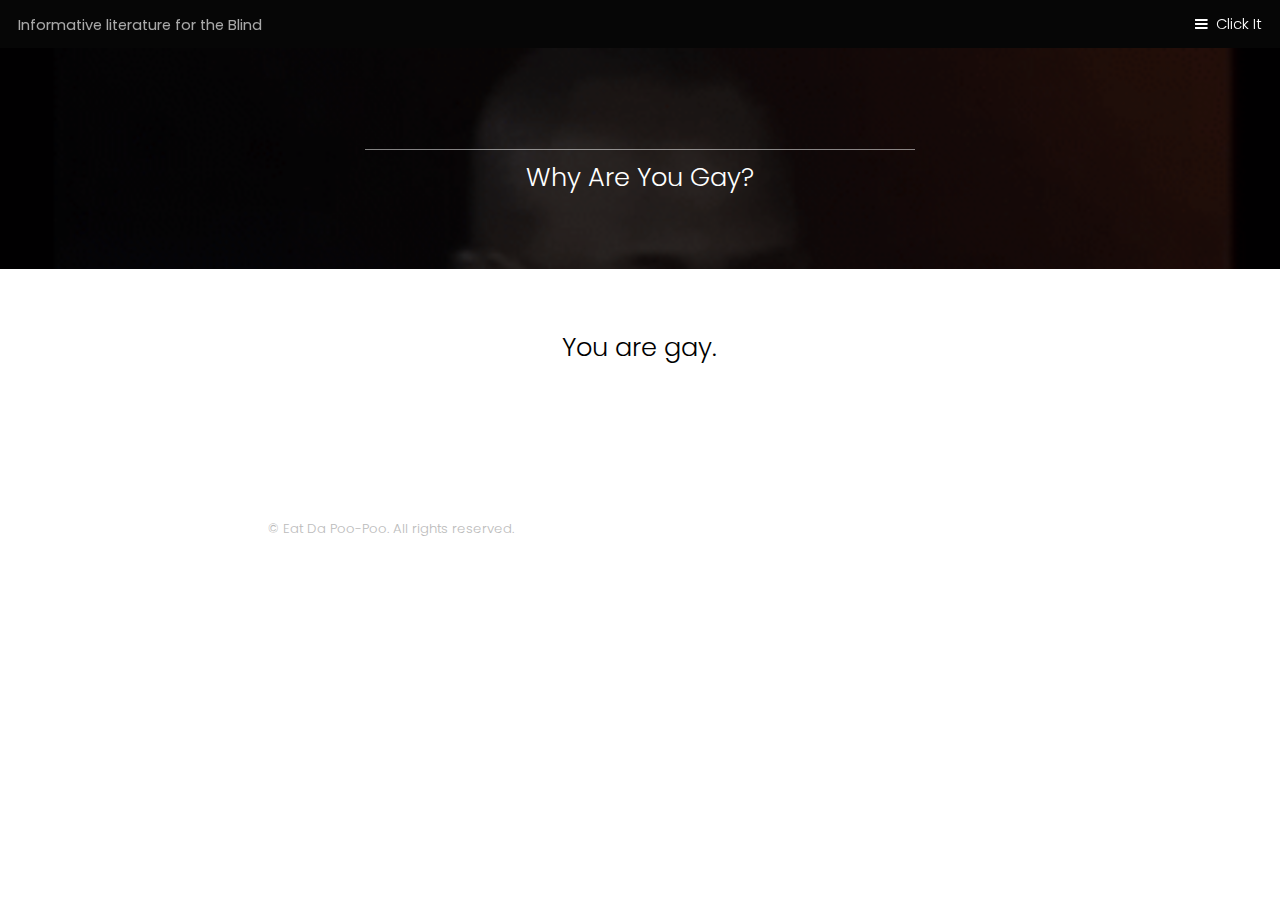
==== commit d429ece6: "Add files via upload" ====
--- a/elements.html
+++ b/elements.html
@@ -6,7 +6,7 @@
 -->
 <html>
 	<head>
-		<title>Hielo by TEMPLATED</title>
+		<title>Why Are You Gay - Informative literature for the Blind</title>
 		<meta charset="utf-8" />
 		<meta name="viewport" content="width=device-width, initial-scale=1" />
 		<link rel="stylesheet" href="assets/css/main.css" />
@@ -15,8 +15,8 @@
 
 		<!-- Header -->
 			<header id="header">
-				<div class="logo"><a href="index.html">Hielo <span>by TEMPLATED</span></a></div>
-				<a href="#menu">Menu</a>
+				<div class="logo"><a href="index.html"> <span>Informative literature for the Blind</span></a></div>
+				<a href="#menu">Click It</a>
 			</header>
 
 		<!-- Nav -->
@@ -24,7 +24,7 @@
 				<ul class="links">
 					<li><a href="index.html">Home</a></li>
 					<li><a href="generic.html">Generic</a></li>
-					<li><a href="elements.html">Elements</a></li>
+					<li><a href="elements.html">.</a></li>
 				</ul>
 			</nav>
 
@@ -32,409 +32,26 @@
 			<section id="One" class="wrapper style3">
 				<div class="inner">
 					<header class="align-center">
-						<p>Sed amet nulla</p>
-						<h2>Elements</h2>
+						<p></p>
+						<h2>Why Are You Gay?</h2>
 					</header>
 				</div>
 			</section>
 
 		<!-- Main -->
-			<div id="main" class="container">
+			<div style="background-color: white;" id="main" class="container">
+
 
 				<!-- Elements -->
-					<h2 id="elements">Elements</h2>
+					<h2 style= "text-align:center; background-color: white; color:black" id="elements">You are gay.</h2>
 					<div class="row 200%">
 						<div class="6u 12u$(medium)">
 
-							<!-- Text stuff -->
-								<h3>Text</h3>
-								<p>This is <b>bold</b> and this is <strong>strong</strong>. This is <i>italic</i> and this is <em>emphasized</em>.
-								This is <sup>superscript</sup> text and this is <sub>subscript</sub> text.
-								This is <u>underlined</u> and this is code: <code>for (;;) { ... }</code>.
-								Finally, this is a <a href="#">link</a>.</p>
-								<hr />
-								<h2>Heading Level 2</h2>
-								<h3>Heading Level 3</h3>
-								<h4>Heading Level 4</h4>
-								<h5>Heading Level 5</h5>
-								<h6>Heading Level 6</h6>
-								<hr />
-								<header>
-									<h2>Heading with a Subtitle</h2>
-									<p>Lorem ipsum dolor sit amet nullam id egestas urna aliquam</p>
-								</header>
-								<p>Nunc lacinia ante nunc ac lobortis. Interdum adipiscing gravida odio porttitor sem non mi integer non faucibus ornare mi ut ante amet placerat aliquet. Volutpat eu sed ante lacinia sapien lorem accumsan varius montes viverra nibh in adipiscing blandit tempus accumsan.</p>
-								<header>
-									<h3>Heading with a Subtitle</h3>
-									<p>Lorem ipsum dolor sit amet nullam id egestas urna aliquam</p>
-								</header>
-								<p>Nunc lacinia ante nunc ac lobortis. Interdum adipiscing gravida odio porttitor sem non mi integer non faucibus ornare mi ut ante amet placerat aliquet. Volutpat eu sed ante lacinia sapien lorem accumsan varius montes viverra nibh in adipiscing blandit tempus accumsan.</p>
-								<header>
-									<h4>Heading with a Subtitle</h4>
-									<p>Lorem ipsum dolor sit amet nullam id egestas urna aliquam</p>
-								</header>
-								<p>Nunc lacinia ante nunc ac lobortis. Interdum adipiscing gravida odio porttitor sem non mi integer non faucibus ornare mi ut ante amet placerat aliquet. Volutpat eu sed ante lacinia sapien lorem accumsan varius montes viverra nibh in adipiscing blandit tempus accumsan.</p>
 
-							<!-- Lists -->
-								<h3>Lists</h3>
-								<div class="row">
-									<div class="6u 12u$(small)">
 
-										<h4>Unordered</h4>
-										<ul>
-											<li>Dolor pulvinar etiam magna etiam.</li>
-											<li>Sagittis adipiscing lorem eleifend.</li>
-											<li>Felis enim feugiat dolore viverra.</li>
-										</ul>
-
-										<h4>Alternate</h4>
-										<ul class="alt">
-											<li>Dolor pulvinar etiam magna etiam.</li>
-											<li>Sagittis adipiscing lorem eleifend.</li>
-											<li>Felis enim feugiat dolore viverra.</li>
-										</ul>
-
-									</div>
-									<div class="6u$ 12u$(small)">
-
-										<h4>Ordered</h4>
-										<ol>
-											<li>Dolor pulvinar etiam magna etiam.</li>
-											<li>Etiam vel felis at lorem sed viverra.</li>
-											<li>Felis enim feugiat dolore viverra.</li>
-											<li>Dolor pulvinar etiam magna etiam.</li>
-											<li>Etiam vel felis at lorem sed viverra.</li>
-											<li>Felis enim feugiat dolore viverra.</li>
-										</ol>
-
-										<h4>Icons</h4>
-										<ul class="icons">
-											<li><a href="#" class="icon fa-twitter"><span class="label">Twitter</span></a></li>
-											<li><a href="#" class="icon fa-facebook"><span class="label">Facebook</span></a></li>
-											<li><a href="#" class="icon fa-instagram"><span class="label">Instagram</span></a></li>
-											<li><a href="#" class="icon fa-github"><span class="label">Github</span></a></li>
-											<li><a href="#" class="icon fa-dribbble"><span class="label">Dribbble</span></a></li>
-											<li><a href="#" class="icon fa-tumblr"><span class="label">Tumblr</span></a></li>
-										</ul>
-
-									</div>
-								</div>
-								<h4>Definition</h4>
-								<dl>
-									<dt>Item 1</dt>
-									<dd>
-										<p>Lorem ipsum dolor vestibulum ante ipsum primis in faucibus vestibulum. Blandit adipiscing eu felis iaculis volutpat ac adipiscing accumsan eu faucibus. Integer ac pellentesque praesent.</p>
-									</dd>
-									<dt>Item 2</dt>
-									<dd>
-										<p>Lorem ipsum dolor vestibulum ante ipsum primis in faucibus vestibulum. Blandit adipiscing eu felis iaculis volutpat ac adipiscing accumsan eu faucibus. Integer ac pellentesque praesent.</p>
-									</dd>
-									<dt>Item 3</dt>
-									<dd>
-										<p>Lorem ipsum dolor vestibulum ante ipsum primis in faucibus vestibulum. Blandit adipiscing eu felis iaculis volutpat ac adipiscing accumsan eu faucibus. Integer ac pellentesque praesent.</p>
-									</dd>
-								</dl>
-
-								<h4>Actions</h4>
-								<ul class="actions">
-									<li><a href="#" class="button special">Default</a></li>
-									<li><a href="#" class="button">Default</a></li>
-									<li><a href="#" class="button alt">Default</a></li>
-								</ul>
-								<ul class="actions small">
-									<li><a href="#" class="button special small">Small</a></li>
-									<li><a href="#" class="button small">Small</a></li>
-									<li><a href="#" class="button alt small">Small</a></li>
-								</ul>
-								<div class="row">
-									<div class="3u 12u$(small)">
-										<ul class="actions vertical">
-											<li><a href="#" class="button special">Default</a></li>
-											<li><a href="#" class="button">Default</a></li>
-											<li><a href="#" class="button alt">Default</a></li>
-										</ul>
-									</div>
-									<div class="3u 12u$(small)">
-										<ul class="actions vertical small">
-											<li><a href="#" class="button special small">Small</a></li>
-											<li><a href="#" class="button small">Small</a></li>
-											<li><a href="#" class="button alt small">Small</a></li>
-										</ul>
-									</div>
-									<div class="3u 12u$(small)">
-										<ul class="actions vertical">
-											<li><a href="#" class="button special fit">Default</a></li>
-											<li><a href="#" class="button fit">Default</a></li>
-											<li><a href="#" class="button alt fit">Default</a></li>
-										</ul>
-									</div>
-									<div class="3u$ 12u$(small)">
-										<ul class="actions vertical small">
-											<li><a href="#" class="button special small fit">Small</a></li>
-											<li><a href="#" class="button small fit">Small</a></li>
-											<li><a href="#" class="button alt small fit">Small</a></li>
-										</ul>
-									</div>
-								</div>
-
-							<!-- Blockquote -->
-								<h3>Blockquote</h3>
-								<blockquote>Fringilla nisl. Donec accumsan interdum nisi, quis tincidunt felis sagittis eget tempus euismod. Vestibulum ante ipsum primis in faucibus vestibulum. Blandit adipiscing eu felis iaculis volutpat ac adipiscing accumsan faucibus. Vestibulum ante ipsum primis in faucibus vestibulum. Blandit adipiscing eu felis.</blockquote>
-
-							<!-- Table -->
-								<h3>Table</h3>
-
-								<h4>Default</h4>
-								<div class="table-wrapper">
-									<table>
-										<thead>
-											<tr>
-												<th>Name</th>
-												<th>Description</th>
-												<th>Price</th>
-											</tr>
-										</thead>
-										<tbody>
-											<tr>
-												<td>Item 1</td>
-												<td>Ante turpis integer aliquet porttitor.</td>
-												<td>29.99</td>
-											</tr>
-											<tr>
-												<td>Item 2</td>
-												<td>Vis ac commodo adipiscing arcu aliquet.</td>
-												<td>19.99</td>
-											</tr>
-											<tr>
-												<td>Item 3</td>
-												<td> Morbi faucibus arcu accumsan lorem.</td>
-												<td>29.99</td>
-											</tr>
-											<tr>
-												<td>Item 4</td>
-												<td>Vitae integer tempus condimentum.</td>
-												<td>19.99</td>
-											</tr>
-											<tr>
-												<td>Item 5</td>
-												<td>Ante turpis integer aliquet porttitor.</td>
-												<td>29.99</td>
-											</tr>
-										</tbody>
-										<tfoot>
-											<tr>
-												<td colspan="2"></td>
-												<td>100.00</td>
-											</tr>
-										</tfoot>
-									</table>
-								</div>
-
-								<h4>Alternate</h4>
-								<div class="table-wrapper">
-									<table class="alt">
-										<thead>
-											<tr>
-												<th>Name</th>
-												<th>Description</th>
-												<th>Price</th>
-											</tr>
-										</thead>
-										<tbody>
-											<tr>
-												<td>Item 1</td>
-												<td>Ante turpis integer aliquet porttitor.</td>
-												<td>29.99</td>
-											</tr>
-											<tr>
-												<td>Item 2</td>
-												<td>Vis ac commodo adipiscing arcu aliquet.</td>
-												<td>19.99</td>
-											</tr>
-											<tr>
-												<td>Item 3</td>
-												<td> Morbi faucibus arcu accumsan lorem.</td>
-												<td>29.99</td>
-											</tr>
-											<tr>
-												<td>Item 4</td>
-												<td>Vitae integer tempus condimentum.</td>
-												<td>19.99</td>
-											</tr>
-											<tr>
-												<td>Item 5</td>
-												<td>Ante turpis integer aliquet porttitor.</td>
-												<td>29.99</td>
-											</tr>
-										</tbody>
-										<tfoot>
-											<tr>
-												<td colspan="2"></td>
-												<td>100.00</td>
-											</tr>
-										</tfoot>
-									</table>
-								</div>
-
-						</div>
-						<div class="6u$ 12u$(medium)">
-
-							<!-- Buttons -->
-								<h3>Buttons</h3>
-								<ul class="actions">
-									<li><a href="#" class="button special">Special</a></li>
-									<li><a href="#" class="button">Default</a></li>
-									<li><a href="#" class="button alt">Alternate</a></li>
-								</ul>
-								<ul class="actions">
-									<li><a href="#" class="button special big">Big</a></li>
-									<li><a href="#" class="button">Default</a></li>
-									<li><a href="#" class="button alt small">Small</a></li>
-								</ul>
-								<ul class="actions fit">
-									<li><a href="#" class="button special fit">Fit</a></li>
-									<li><a href="#" class="button fit">Fit</a></li>
-									<li><a href="#" class="button alt fit">Fit</a></li>
-								</ul>
-								<ul class="actions fit small">
-									<li><a href="#" class="button special fit small">Fit + Small</a></li>
-									<li><a href="#" class="button fit small">Fit + Small</a></li>
-									<li><a href="#" class="button alt fit small">Fit + Small</a></li>
-								</ul>
-								<ul class="actions">
-									<li><a href="#" class="button special icon fa-search">Icon</a></li>
-									<li><a href="#" class="button icon fa-download">Icon</a></li>
-									<li><a href="#" class="button alt icon fa-check">Icon</a></li>
-								</ul>
-								<ul class="actions">
-									<li><span class="button special disabled">Special</span></li>
-									<li><span class="button disabled">Default</span></li>
-									<li><span class="button alt disabled">Alternate</span></li>
-								</ul>
-
-							<!-- Form -->
-								<h3>Form</h3>
-
-								<form method="post" action="#">
-									<div class="row uniform">
-										<div class="6u 12u$(xsmall)">
-											<input type="text" name="name" id="name" value="" placeholder="Name" />
-										</div>
-										<div class="6u$ 12u$(xsmall)">
-											<input type="email" name="email" id="email" value="" placeholder="Email" />
-										</div>
-										<!-- Break -->
-										<div class="12u$">
-											<div class="select-wrapper">
-												<select name="category" id="category">
-													<option value="">- Category -</option>
-													<option value="1">Manufacturing</option>
-													<option value="1">Shipping</option>
-													<option value="1">Administration</option>
-													<option value="1">Human Resources</option>
-												</select>
-											</div>
-										</div>
-										<!-- Break -->
-										<div class="4u 12u$(small)">
-											<input type="radio" id="priority-low" name="priority" checked>
-											<label for="priority-low">Low Priority</label>
-										</div>
-										<div class="4u 12u$(small)">
-											<input type="radio" id="priority-normal" name="priority">
-											<label for="priority-normal">Normal Priority</label>
-										</div>
-										<div class="4u$ 12u$(small)">
-											<input type="radio" id="priority-high" name="priority">
-											<label for="priority-high">High Priority</label>
-										</div>
-										<!-- Break -->
-										<div class="6u 12u$(small)">
-											<input type="checkbox" id="copy" name="copy">
-											<label for="copy">Email me a copy of this message</label>
-										</div>
-										<div class="6u$ 12u$(small)">
-											<input type="checkbox" id="human" name="human" checked>
-											<label for="human">I am a human and not a robot</label>
-										</div>
-										<!-- Break -->
-										<div class="12u$">
-											<textarea name="message" id="message" placeholder="Enter your message" rows="6"></textarea>
-										</div>
-										<!-- Break -->
-										<div class="12u$">
-											<ul class="actions">
-												<li><input type="submit" value="Send Message" /></li>
-												<li><input type="reset" value="Reset" class="alt" /></li>
-											</ul>
-										</div>
-									</div>
-								</form>
-
-								<hr />
-
-								<form method="post" action="#">
-									<div class="row uniform">
-										<div class="9u 12u$(small)">
-											<input type="text" name="query" id="query" value="" placeholder="Query" />
-										</div>
-										<div class="3u$ 12u$(small)">
-											<input type="submit" value="Search" class="fit" />
-										</div>
-									</div>
-								</form>
-
-							<!-- Image -->
-								<h3>Image</h3>
-
-								<h4>Fit</h4>
-								<span class="image fit"><img src="images/pic01.jpg" alt="" /></span>
-								<div class="box alt">
-									<div class="row 50% uniform">
-										<div class="4u"><span class="image fit"><img src="images/pic01.jpg" alt="" /></span></div>
-										<div class="4u"><span class="image fit"><img src="images/pic01.jpg" alt="" /></span></div>
-										<div class="4u$"><span class="image fit"><img src="images/pic01.jpg" alt="" /></span></div>
-										<!-- Break -->
-										<div class="4u"><span class="image fit"><img src="images/pic01.jpg" alt="" /></span></div>
-										<div class="4u"><span class="image fit"><img src="images/pic01.jpg" alt="" /></span></div>
-										<div class="4u$"><span class="image fit"><img src="images/pic01.jpg" alt="" /></span></div>
-										<!-- Break -->
-										<div class="4u"><span class="image fit"><img src="images/pic01.jpg" alt="" /></span></div>
-										<div class="4u"><span class="image fit"><img src="images/pic01.jpg" alt="" /></span></div>
-										<div class="4u$"><span class="image fit"><img src="images/pic01.jpg" alt="" /></span></div>
-									</div>
-								</div>
-
-								<h4>Left &amp; Right</h4>
-								<p><span class="image left"><img src="images/pic02.jpg" alt="" /></span>Lorem ipsum dolor sit accumsan interdum nisi, quis tincidunt felis sagittis eget. tempus euismod. Vestibulum ante ipsum primis in faucibus vestibulum. Blandit adipiscing eu felis iaculis volutpat ac adipiscing accumsan eu faucibus. Integer ac pellentesque praesent tincidunt felis sagittis eget. tempus euismod. Vestibulum ante ipsum primis sagittis eget. tempus euismod. Vestibulum ante ipsum primis in faucibus vestibulum. Blandit adipiscing eu felis iaculis volutpat ac adipiscing accumsan eu faucibus. Integer ac pellentesque praesent tincidunt felis sagittis eget. tempus euismod. Vestibulum ante ipsum primis in faucibus vestibulum. Blandit adipiscing eu felis iaculis volutpat ac adipiscing accumsan eu faucibus. Integer ac pellentesque praesent. Vestibulum ante ipsum primis in faucibus magna blandit adipiscing eu felis iaculis volutpat lorem ipsum dolor sit amet dolor consequat.</p>
-								<p><span class="image right"><img src="images/pic02.jpg" alt="" /></span>Lorem ipsum dolor sit accumsan interdum nisi, quis tincidunt felis sagittis eget. tempus euismod. Vestibulum ante ipsum primis in faucibus vestibulum. Blandit adipiscing eu felis iaculis volutpat ac adipiscing accumsan eu faucibus. Integer ac pellentesque praesent tincidunt felis sagittis eget. tempus euismod. Vestibulum ante ipsum primis sagittis eget. tempus euismod. Vestibulum ante ipsum primis in faucibus vestibulum. Blandit adipiscing eu felis iaculis volutpat ac adipiscing accumsan eu faucibus. Integer ac pellentesque praesent tincidunt felis sagittis eget. tempus euismod. Vestibulum ante ipsum primis in faucibus vestibulum. Blandit adipiscing eu felis iaculis volutpat ac adipiscing accumsan eu faucibus. Integer ac pellentesque praesent. Vestibulum ante ipsum primis in faucibus magna blandit adipiscing eu felis iaculis volutpat lorem ipsum dolor sit amet dolor consequat.</p>
-
-							<!-- Box -->
-								<h3>Box</h3>
-								<div class="box">
-									<p>Felis sagittis eget tempus primis in faucibus vestibulum. Blandit adipiscing eu felis iaculis volutpat ac adipiscing accumsan eu faucibus. Integer ac pellentesque praesent tincidunt felis sagittis eget. tempus euismod. Magna sed etiam ante ipsum primis in faucibus vestibulum. Blandit adipiscing eu ipsum primis in faucibus vestibulum. Blandit adipiscing eu felis iaculis volutpat ac adipiscing accumsan eu faucibus lorem ipsum dolor sit amet nullam.</p>
-								</div>
-
-							<!-- Preformatted Code -->
-								<h3>Preformatted</h3>
-								<pre><code>i = 0;
-
-while (!deck.isInOrder()) {
-    print 'Iteration ' + i;
-    deck.shuffle();
-    i++;
-}
-
-print 'It took ' + i + ' iterations to sort the deck.';
-</code></pre>
-
-						</div>
-					</div>
-
-			</div>
 
 		<!-- Footer -->
-			<footer id="footer">
+			<footer style="background-color:white" id="footer">
 				<div class="container">
 					<ul class="icons">
 						<li><a href="#" class="icon fa-twitter"><span class="label">Twitter</span></a></li>
@@ -444,7 +61,7 @@
 					</ul>
 				</div>
 				<div class="copyright">
-					&copy; Untitled. All rights reserved.
+					&copy; Eat Da Poo-Poo. All rights reserved.
 				</div>
 			</footer>
 
--- a/assets/css/main.css
+++ b/assets/css/main.css
@@ -3099,7 +3099,7 @@
 		.wrapper.style3 {
 			background-color: #000;
 			color: #bfbfbf;
-			background-image: url(../../images/bg.jpg);
+			background-image: url(../../images/whyu.gif);
 			background-size: cover;
 			background-attachment: fixed;
 			background-position: center;
